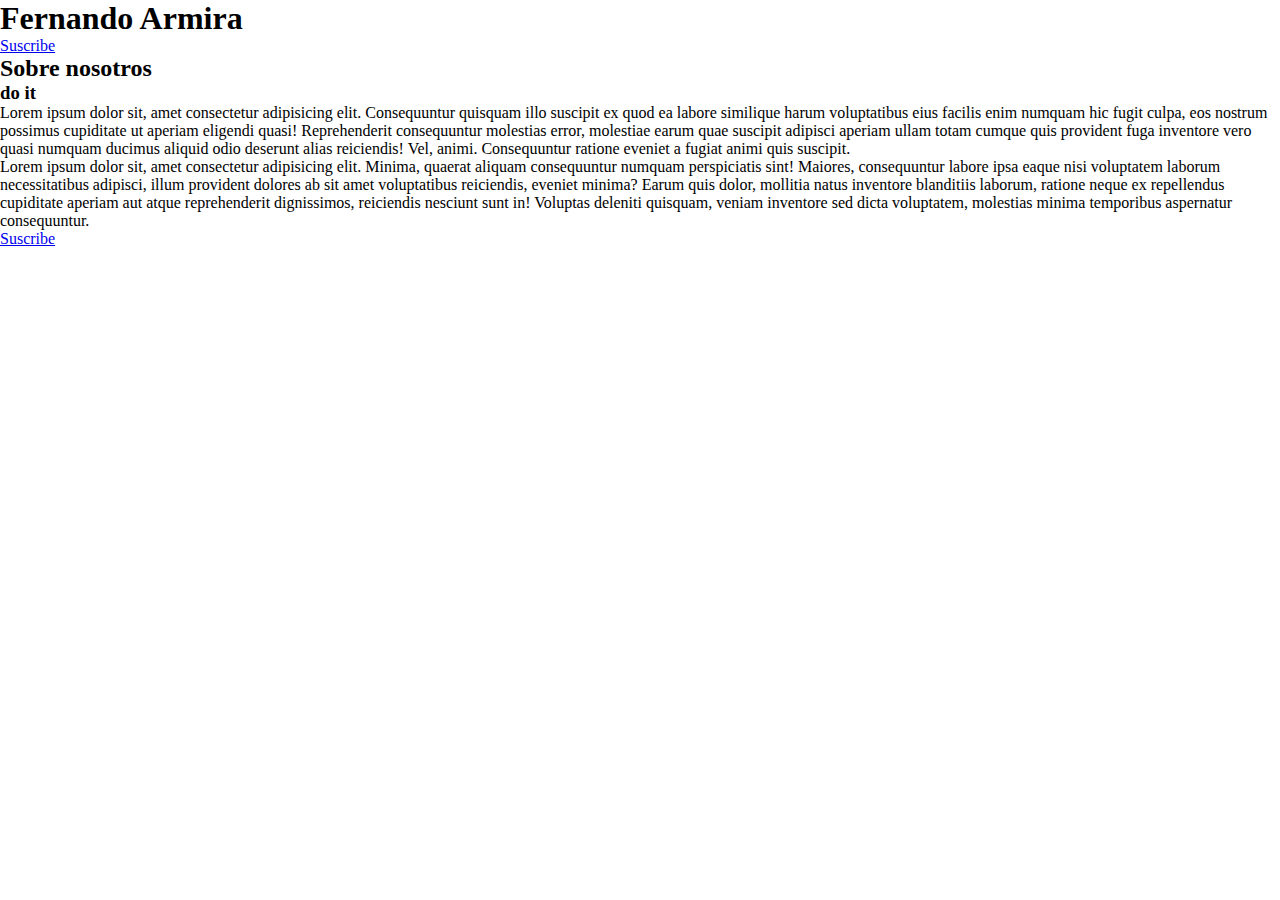
==== efecto skew/index.html @ 73fdd9e7 "efecto skew html" ====
<!DOCTYPE html>
<html lang="en">
<head>
    <meta charset="UTF-8">
    <meta http-equiv="X-UA-Compatible" content="IE=edge">
    <meta name="viewport" content="width=device-width, initial-scale=1.0">
    <title>Document</title>
    <link rel="stylesheet" href="styles.css">
</head>
<body>
    <header>
        <div class="textos">
            <h1 class="titulo">Fernando Armira</h1>
            <h3 class="subtitulo"></h3>
            <a href="#" class="boton">Suscribe</a>
        </div>
    </header>
    <main>
        <section class="acerca-de">
            <div class="contenedor">
                <h2 class="sobre-nosotros">
                    Sobre nosotros
                </h2>
                <h3 class="slogan">do it</h3>
                <p class="parrafo">Lorem ipsum dolor sit, amet consectetur adipisicing elit. Consequuntur quisquam illo suscipit ex quod ea labore similique harum voluptatibus eius facilis enim numquam hic fugit culpa, eos nostrum possimus cupiditate ut aperiam eligendi quasi! Reprehenderit consequuntur molestias error, molestiae earum quae suscipit adipisci aperiam ullam totam cumque quis provident fuga inventore vero quasi numquam ducimus aliquid odio deserunt alias reiciendis! Vel, animi. Consequuntur ratione eveniet a fugiat animi quis suscipit.</p>
                <p class="parrafo">Lorem ipsum dolor sit, amet consectetur adipisicing elit. Minima, quaerat aliquam consequuntur numquam perspiciatis sint! Maiores, consequuntur labore ipsa eaque nisi voluptatem laborum necessitatibus adipisci, illum provident dolores ab sit amet voluptatibus reiciendis, eveniet minima? Earum quis dolor, mollitia natus inventore blanditiis laborum, ratione neque ex repellendus cupiditate aperiam aut atque reprehenderit dignissimos, reiciendis nesciunt sunt in! Voluptas deleniti quisquam, veniam inventore sed dicta voluptatem, molestias minima temporibus aspernatur consequuntur.</p>
                <a href="#" class="boton">Suscribe</a>
            </div>
        </section>
        <section class="galeria">
            <div class="imagenes"><img src="1.jpg" alt=""></div>
            <div class="imagenes"><img src="2.jpg" alt=""></div>
            <div class="imagenes"><img src="3.jpg" alt=""></div>
            <div class="imagenes"><img src="4.jpg" alt=""></div>
            <div class="imagenes"><img src="5.jpg" alt=""></div>
        </section>
    </main>
</body>
</html>
---- efecto skew/styles.css ----
*{
    margin: 0;
    padding: 0;
    box-sizing: border-box;
}

body{
    font-family: 'open sans';
    font-size: 16px;
}
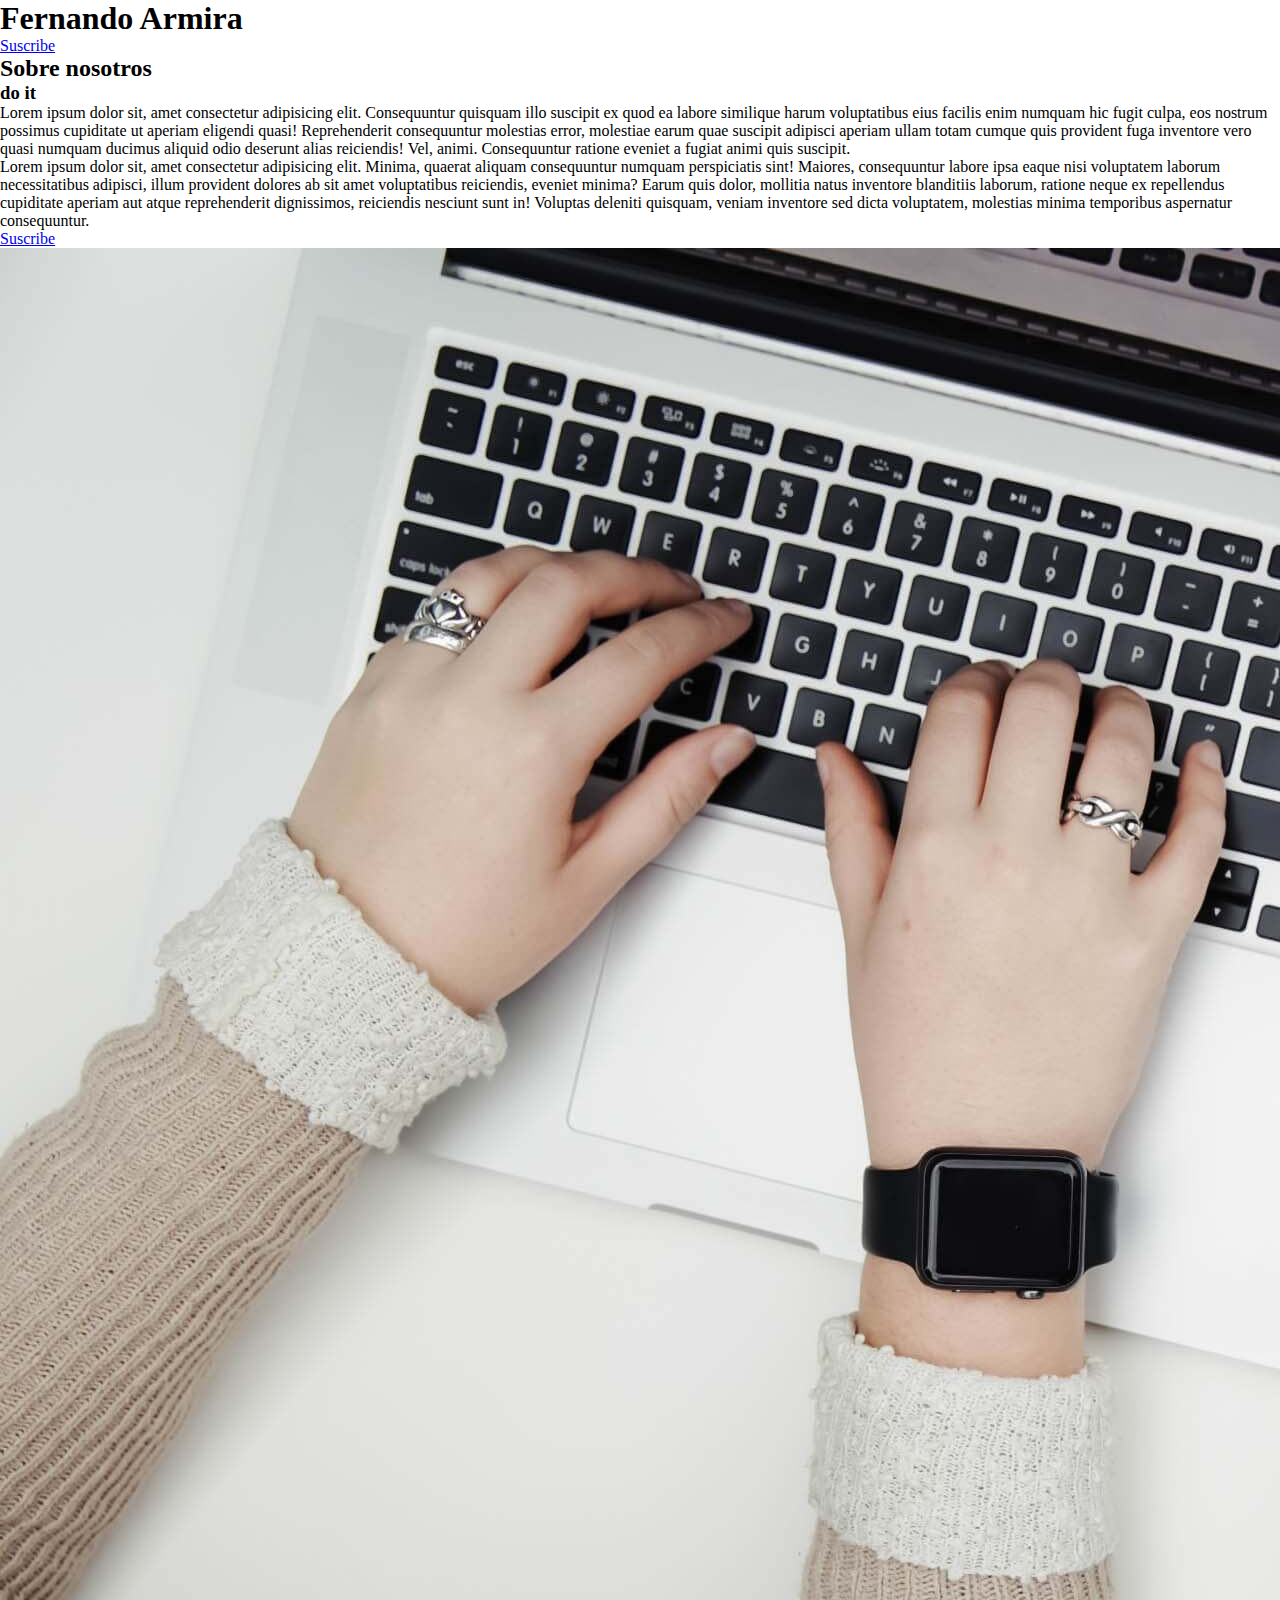
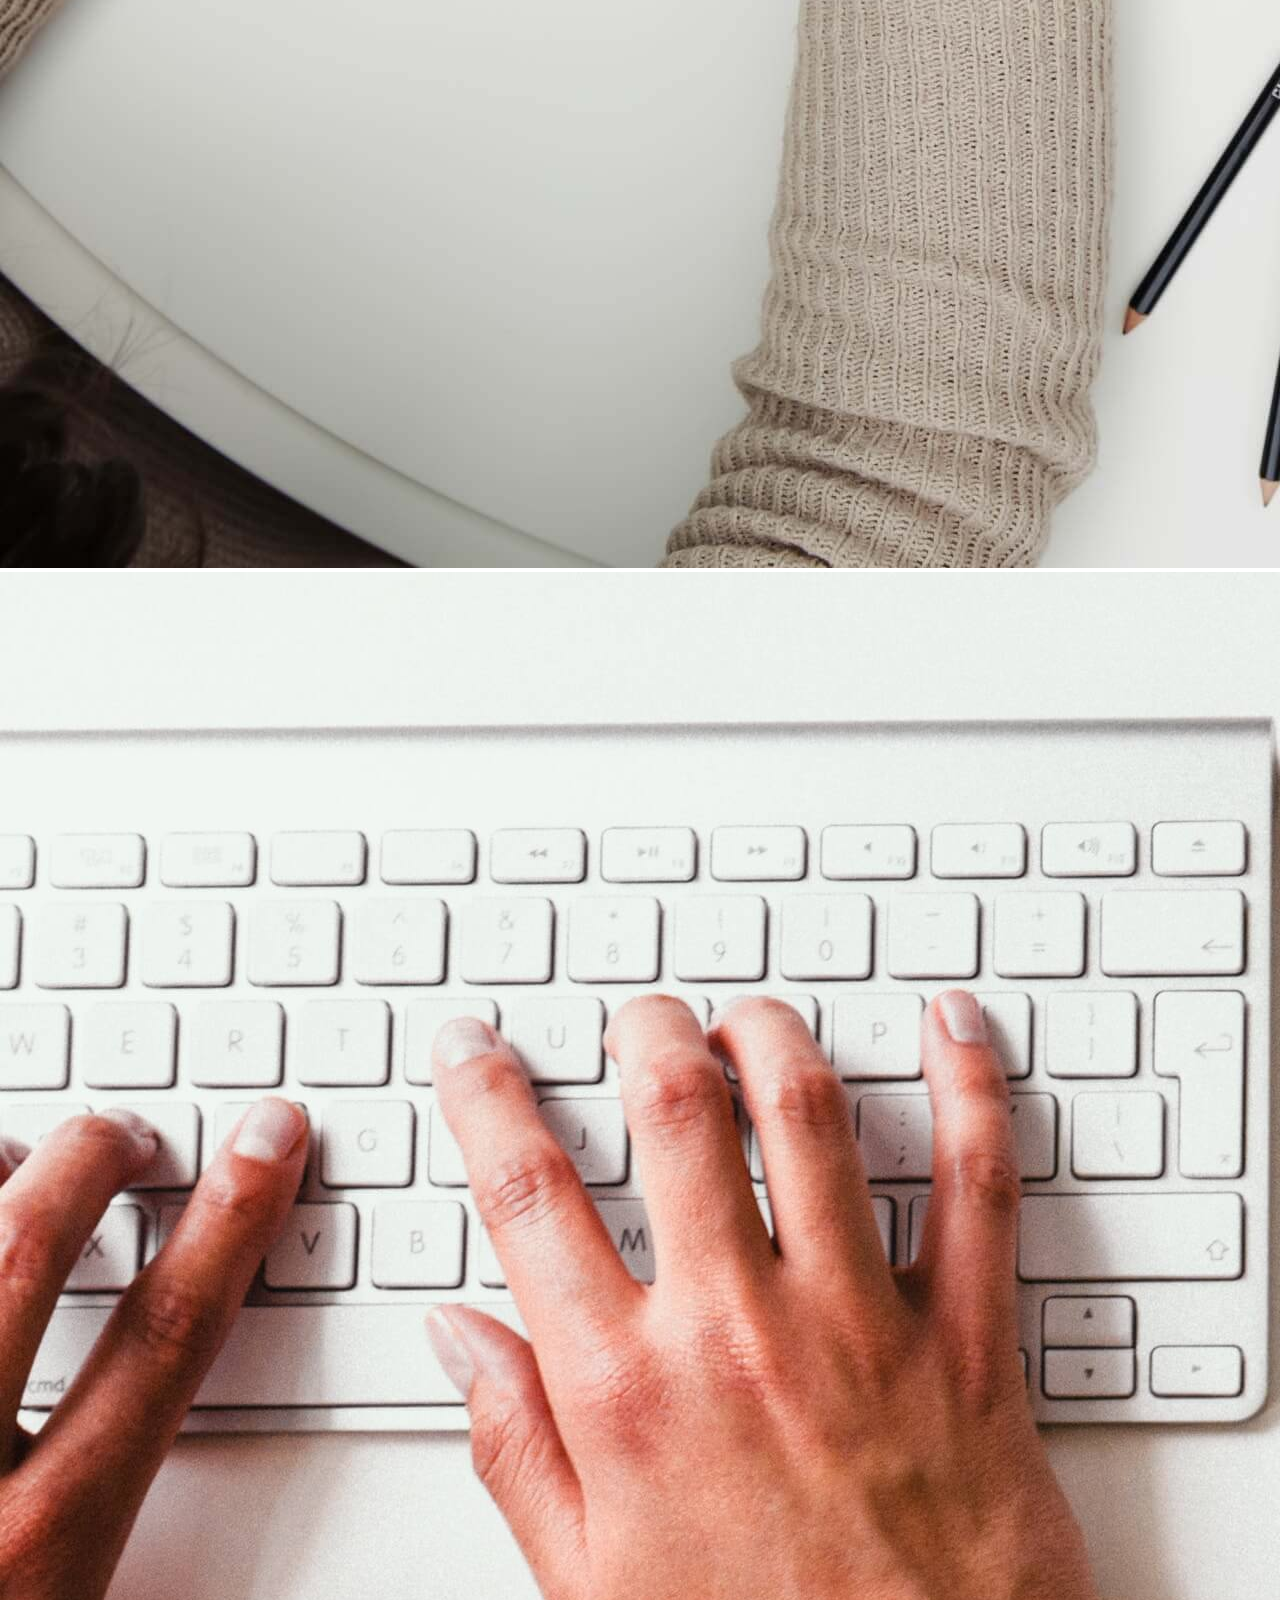
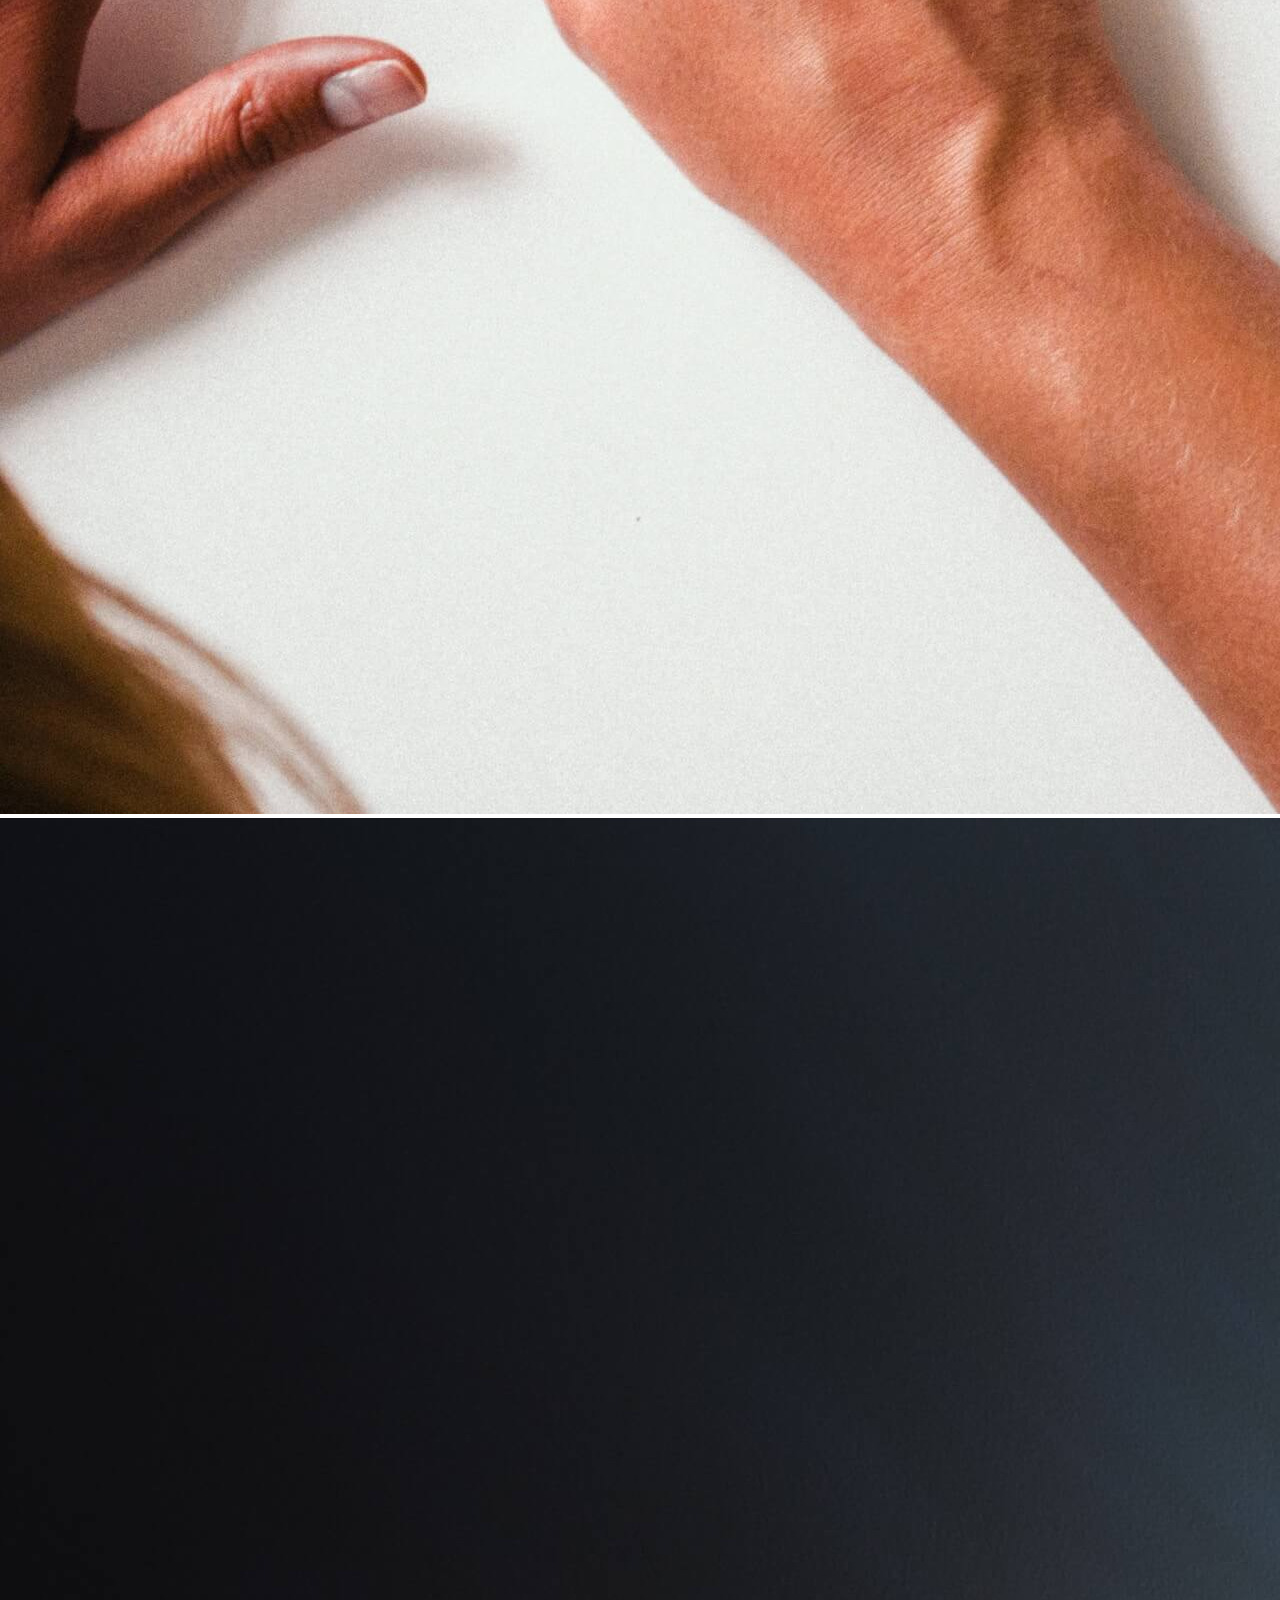
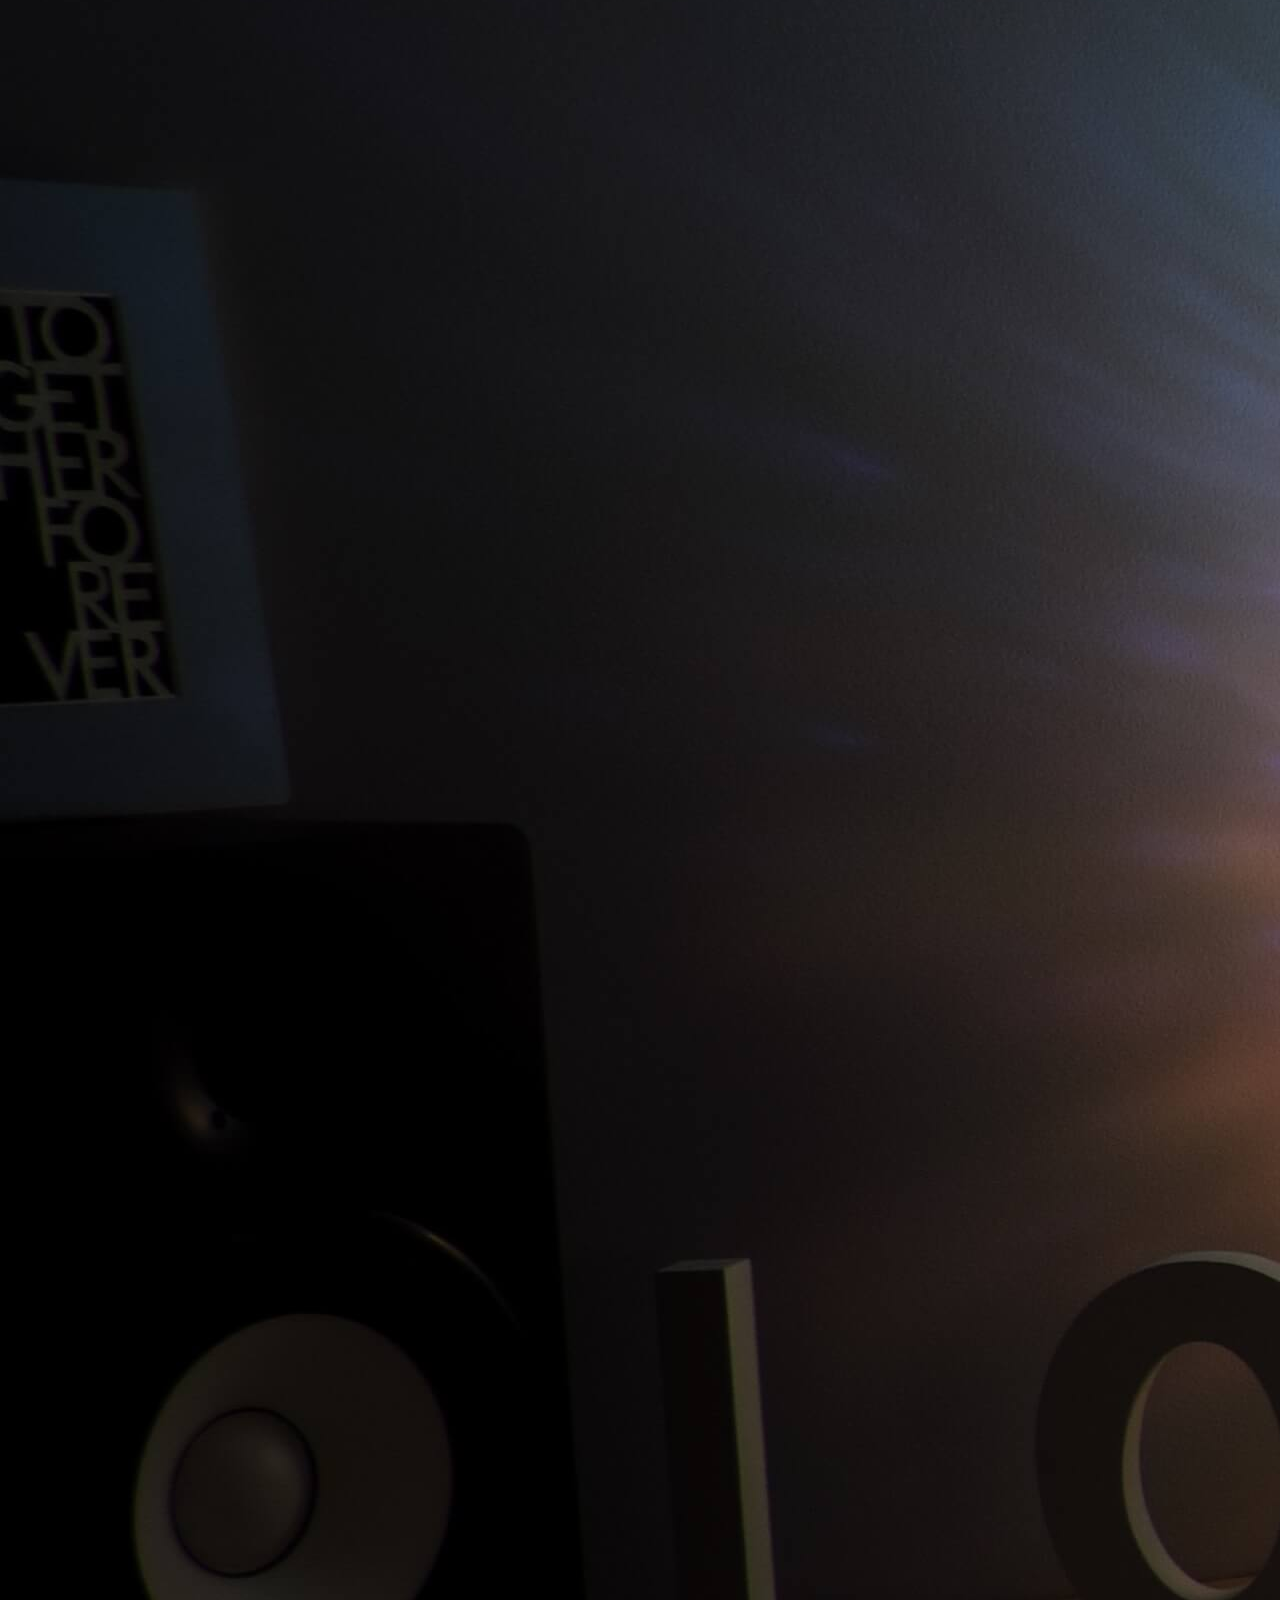
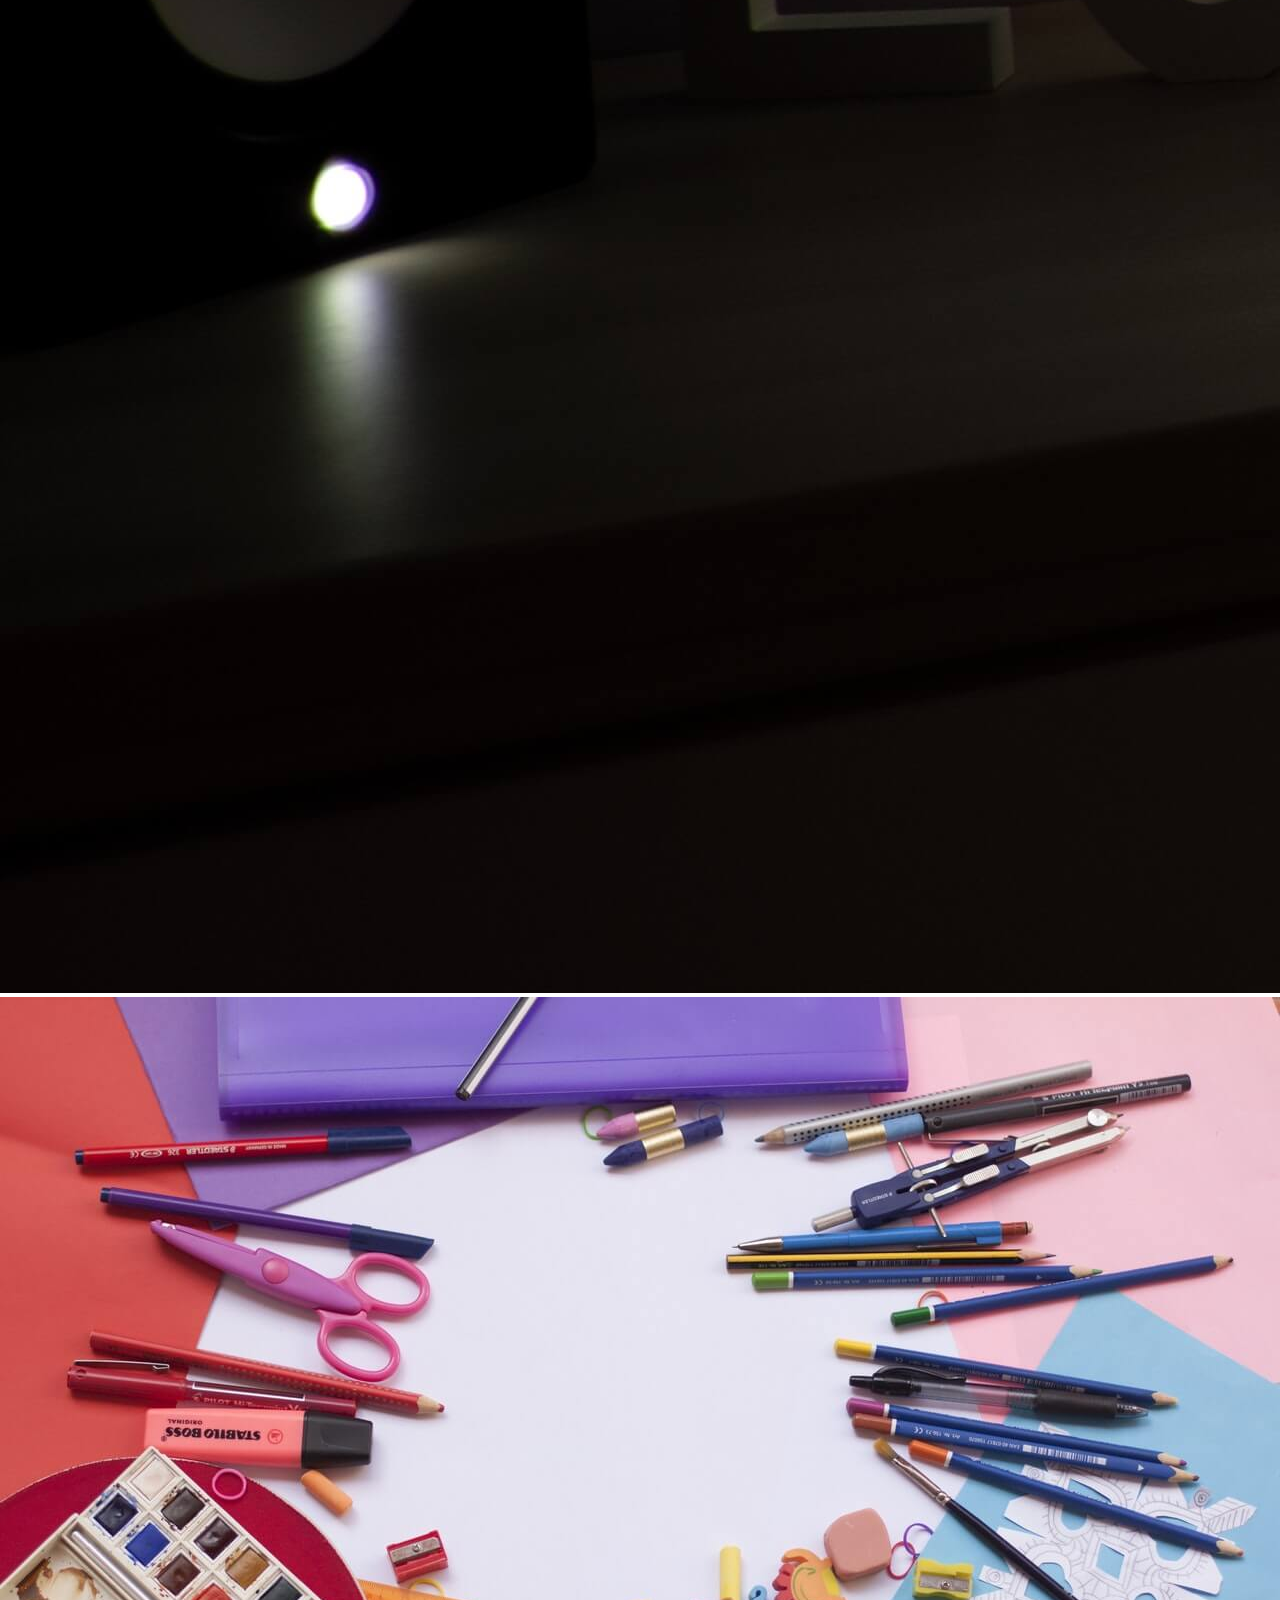
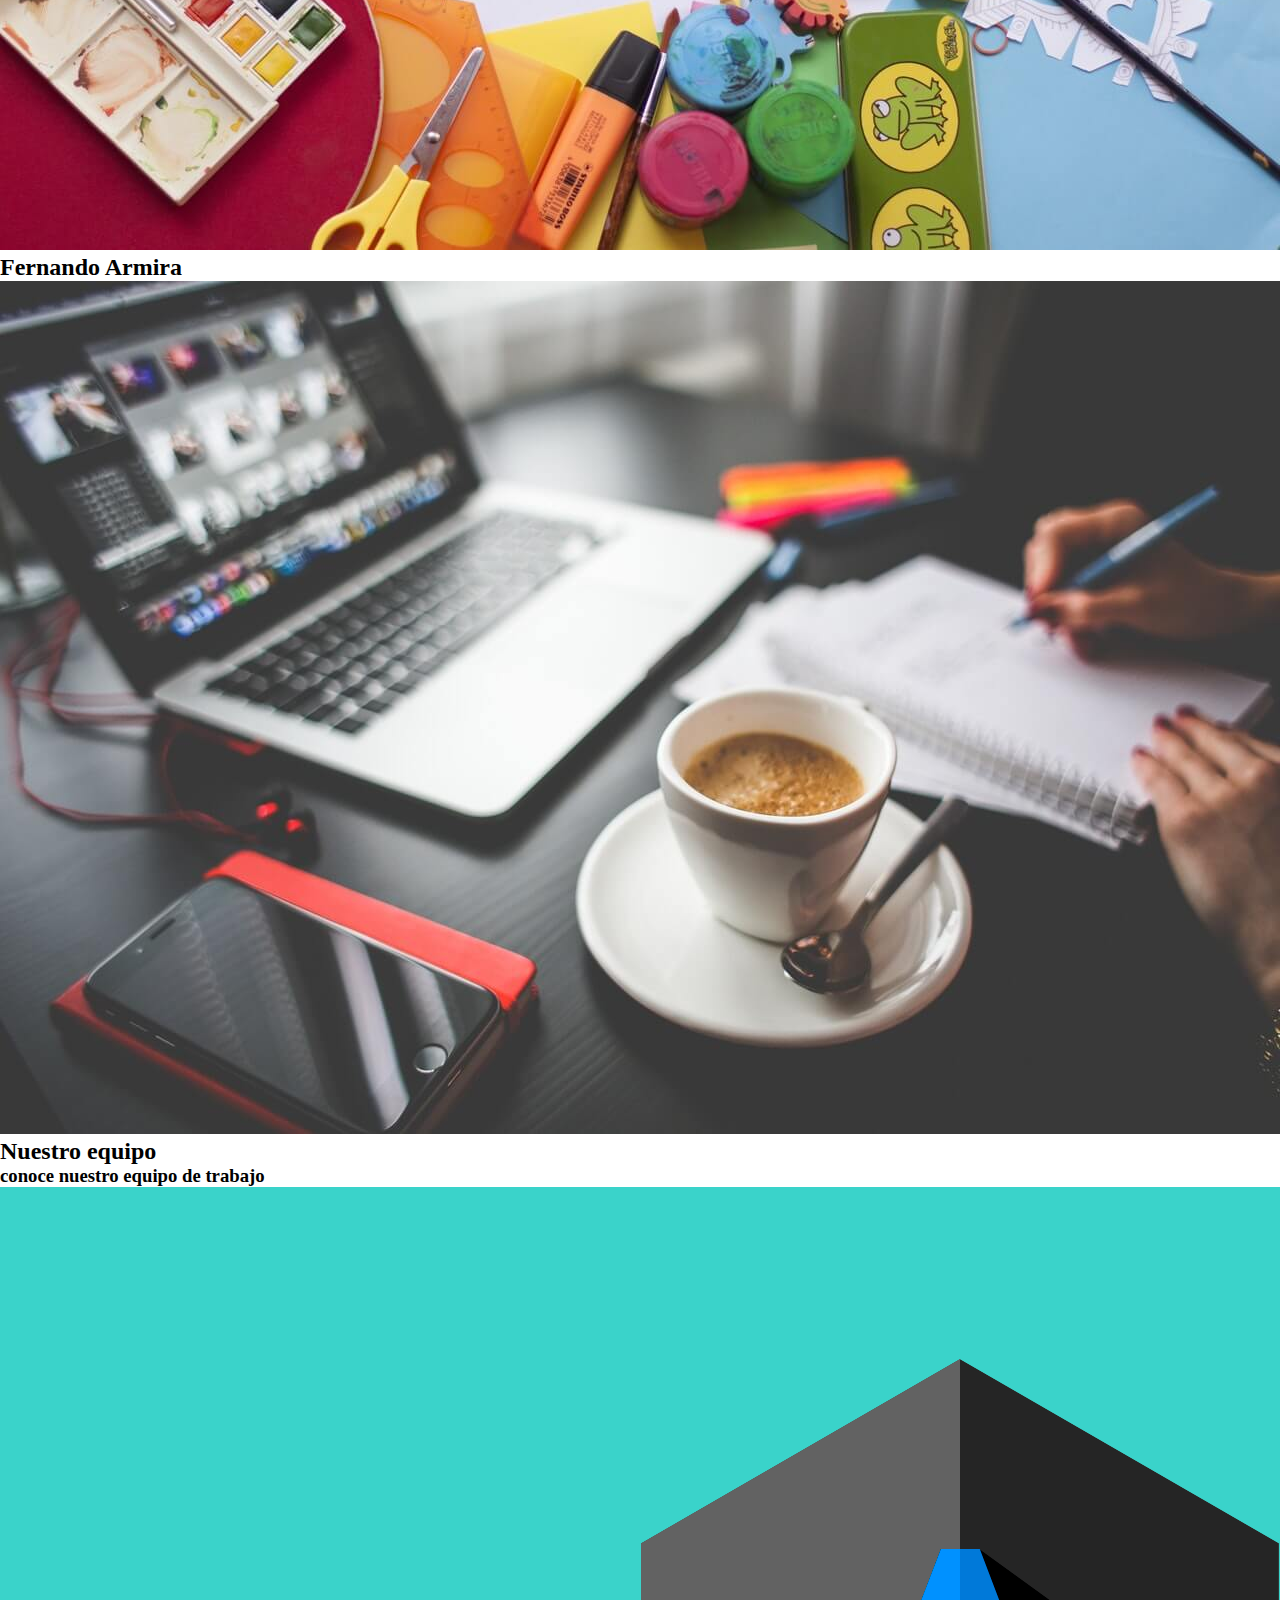
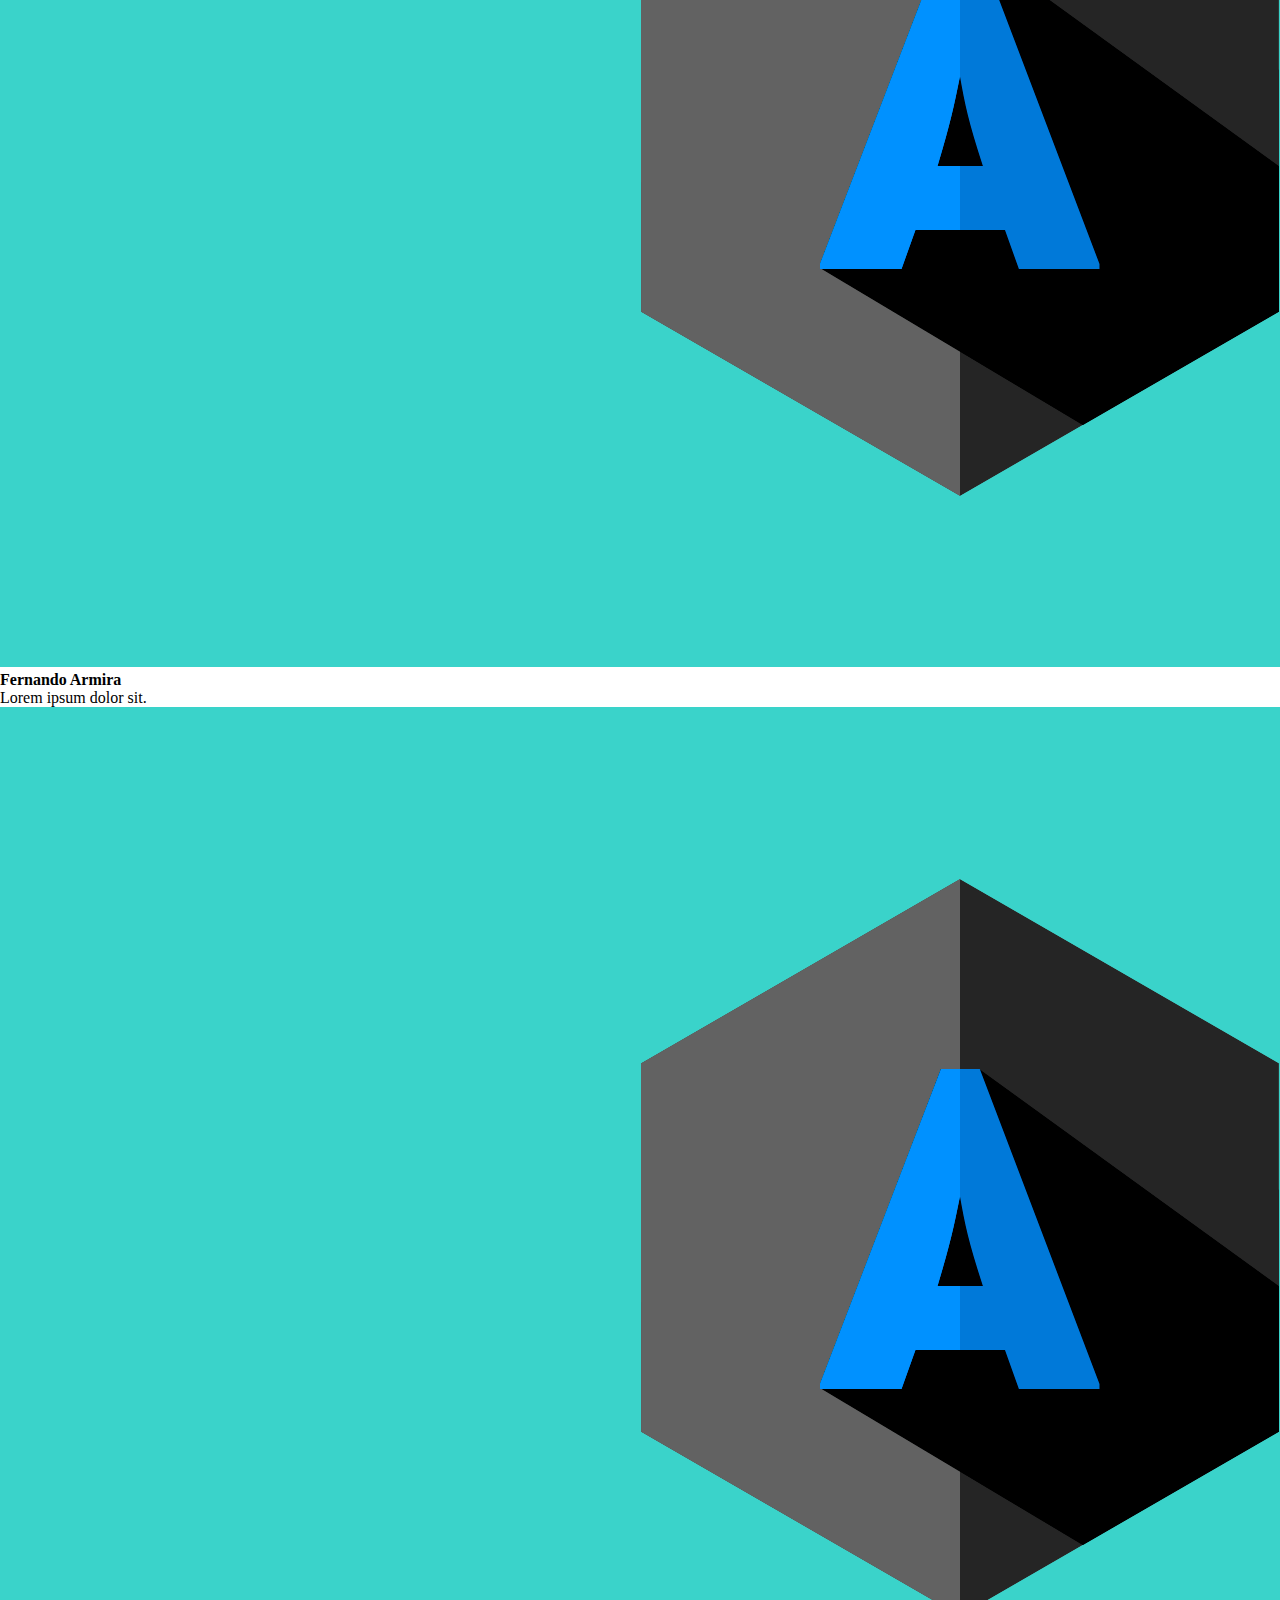
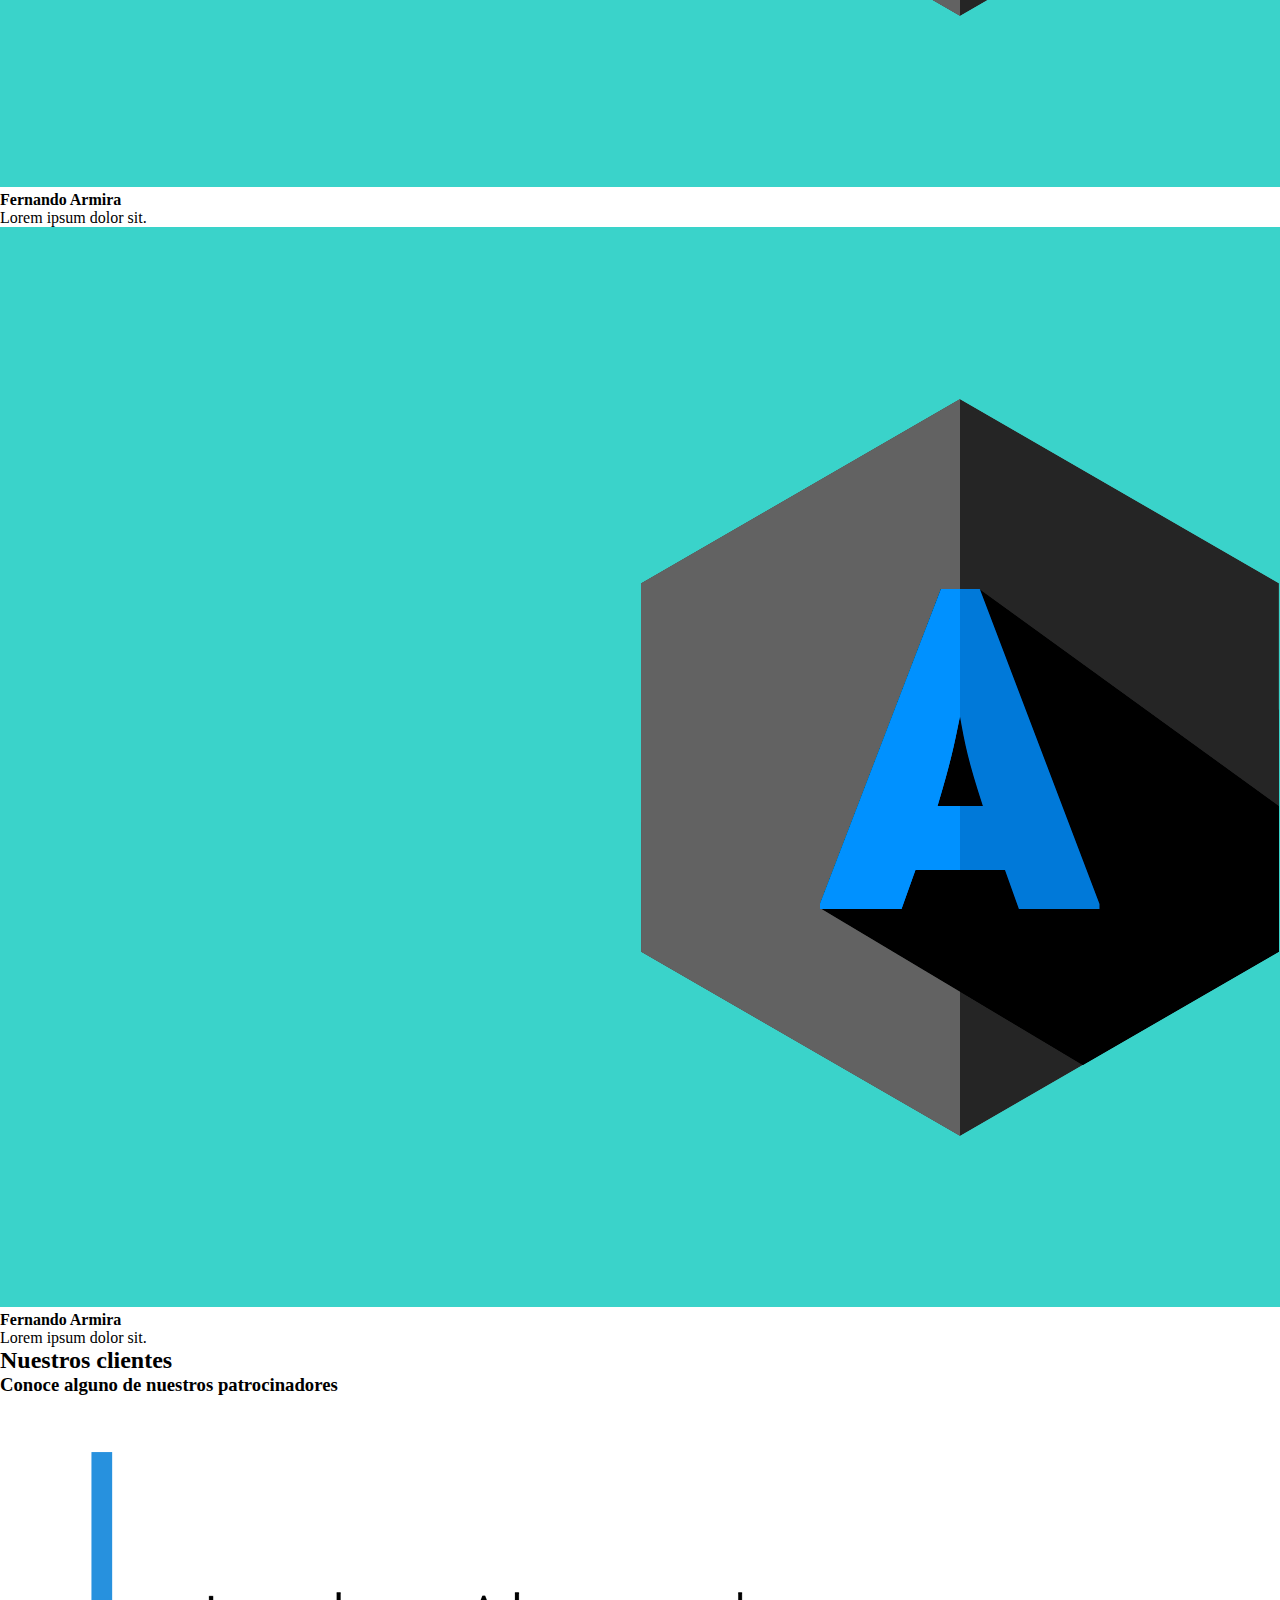
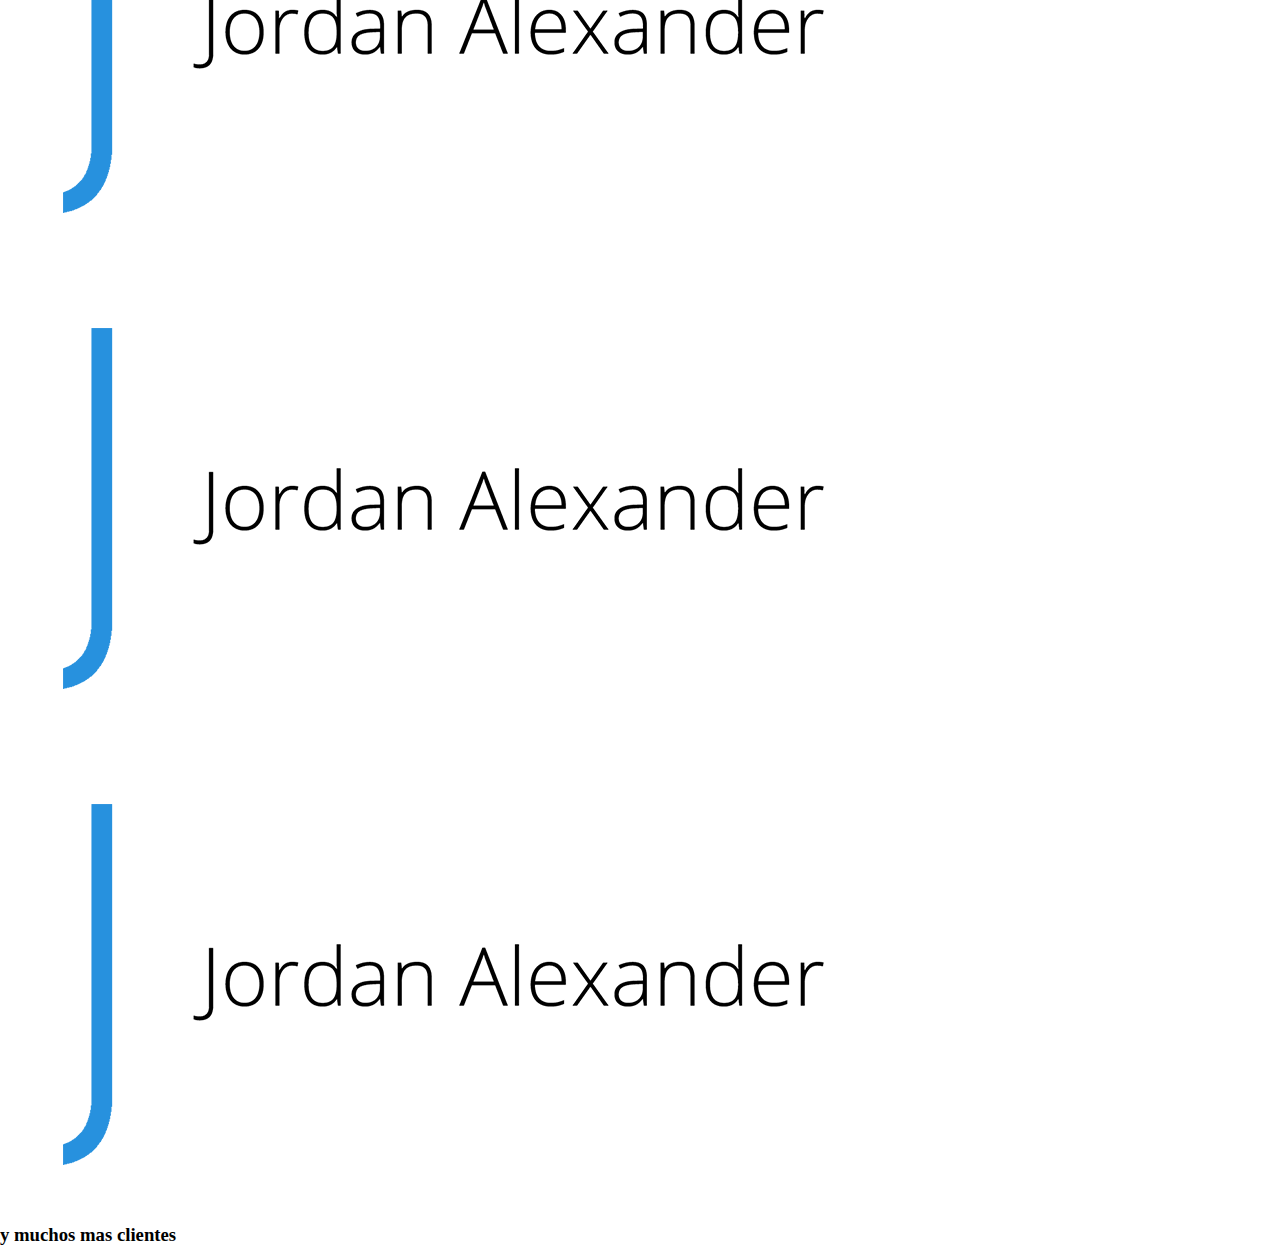
==== commit d7e4b596: "html" ====
--- a/efecto skew/index.html
+++ b/efecto skew/index.html
@@ -28,11 +28,53 @@
             </div>
         </section>
         <section class="galeria">
-            <div class="imagenes"><img src="1.jpg" alt=""></div>
-            <div class="imagenes"><img src="2.jpg" alt=""></div>
-            <div class="imagenes"><img src="3.jpg" alt=""></div>
-            <div class="imagenes"><img src="4.jpg" alt=""></div>
-            <div class="imagenes"><img src="5.jpg" alt=""></div>
+            <div class="imagenes"><img src="src/1.jpg" alt=""></div>
+            <div class="imagenes"><img src="src/2.jpg" alt=""></div>
+            <div class="imagenes"><img src="src/3.jpg" alt=""></div>
+            <div class="imagenes">
+                <img src="src/4.jpeg" alt="">
+                <div class="encima">
+                    <h2>Fernando Armira</h2>
+                    <div></div>
+                </div>
+            </div>
+            <div class="imagenes"><img src="src/5.jpeg" alt=""></div>
+        </section>
+        <section class="miembros">
+            <div class="contenedor">
+                <h2 class="sobre-nosotros">Nuestro equipo</h2>
+                <h3 class="slogan">conoce nuestro equipo de trabajo</h3>
+                <div class="cards">
+                    <div class="card">
+                        <img src="src/AlexCGDesign.png" alt="">
+                        <h4>Fernando Armira</h4>
+                        <p>Lorem ipsum dolor sit.</p>
+                    </div>
+                    <div class="card">
+                        <img src="src/AlexCGDesign.png" alt="">
+                        <h4>Fernando Armira</h4>
+                        <p>Lorem ipsum dolor sit.</p>
+                    </div>
+                    <div class="card">
+                        <img src="src/AlexCGDesign.png" alt="">
+                        <h4>Fernando Armira</h4>
+                        <p>Lorem ipsum dolor sit.</p>
+                    </div>
+                </div>
+            </div>
+        </section>
+        <section class="fondo">
+            <div class="contenedor">
+                <h2 class="titulo-patrocinadores">Nuestros clientes</h2>
+                <h3 class="subtitulos-patrocinadores">Conoce alguno de nuestros patrocinadores</h3>
+                <div class="clientes">
+                    <div class="cliente"><img src="src/logo.png" alt=""></div>
+                    <div class="cliente"><img src="src/logo.png" alt=""></div>
+                    <div class="cliente"><img src="src/logo.png" alt=""></div>
+                </div>
+                <h3 class="subtitulo-patrocinadores especial">y muchos mas clientes</h3>
+            </div>
+            <div class="sesgoabajo-unico"></div>
         </section>
     </main>
 </body>
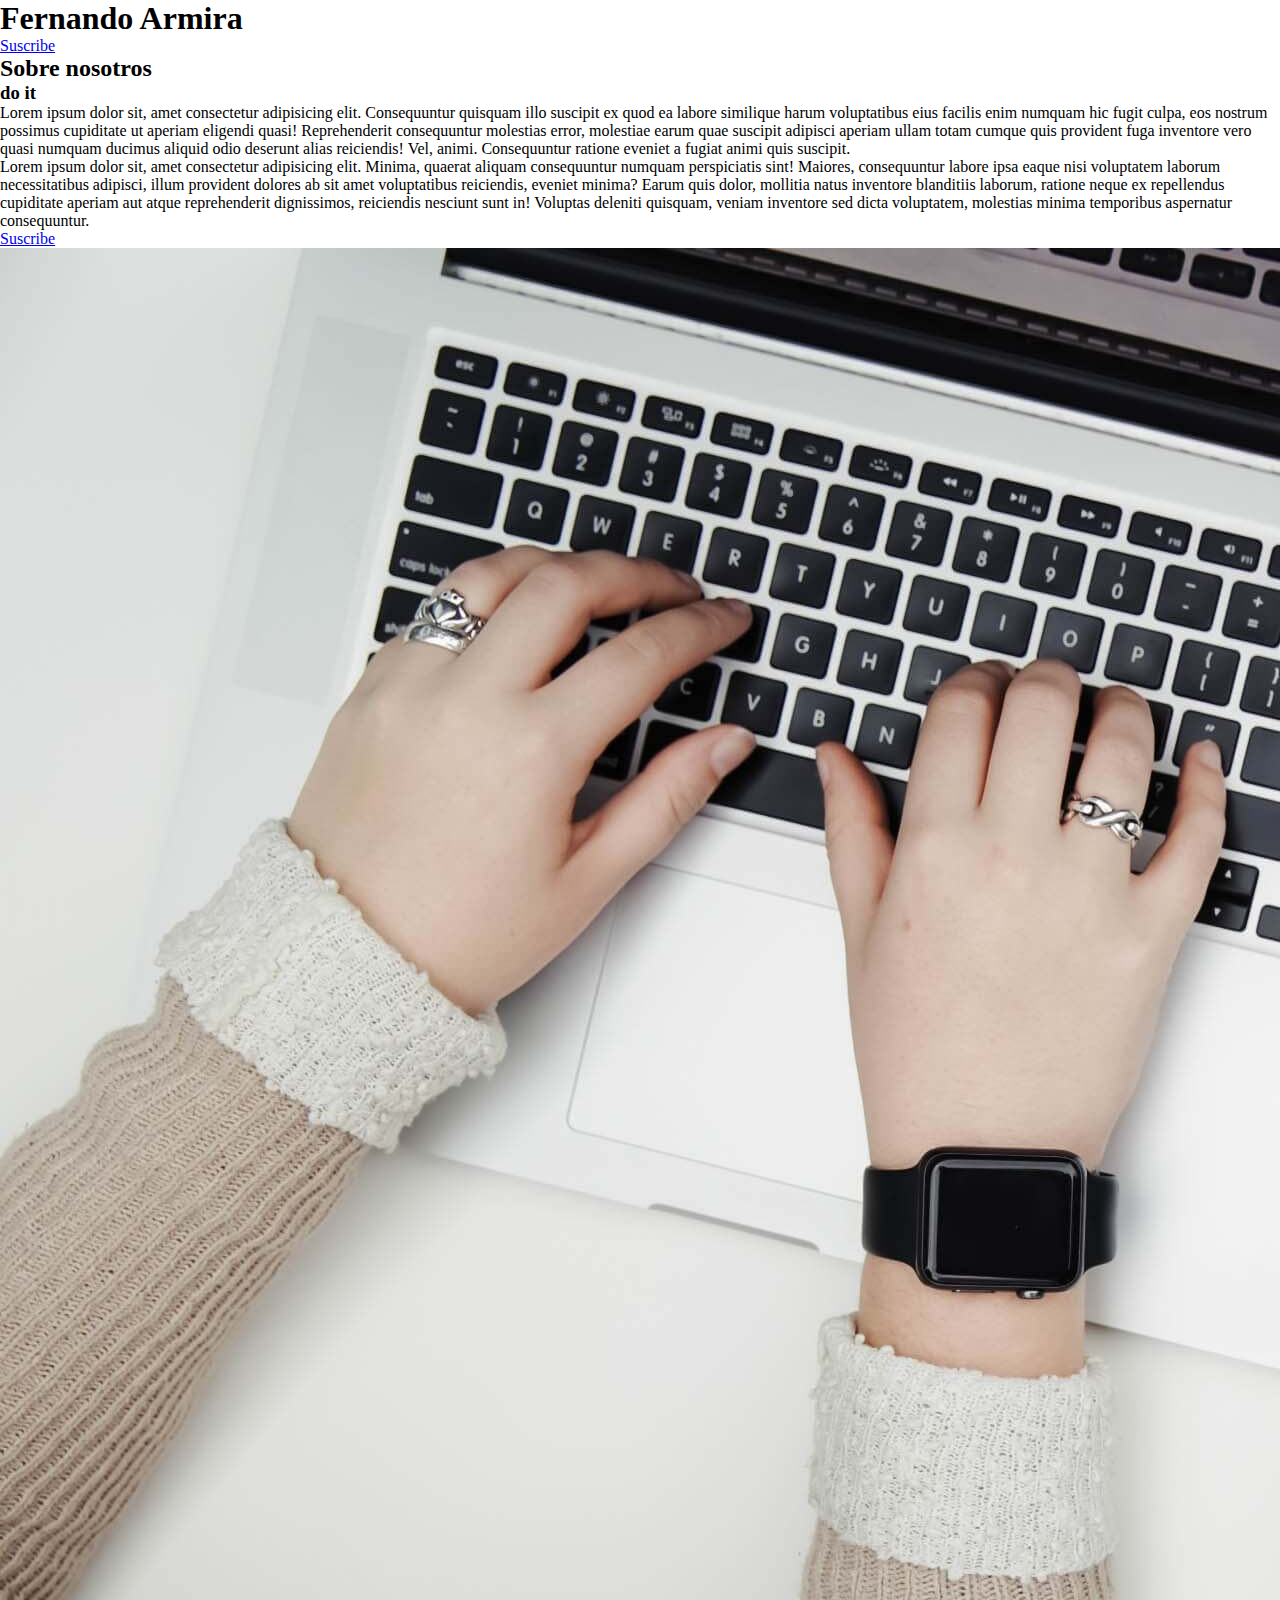
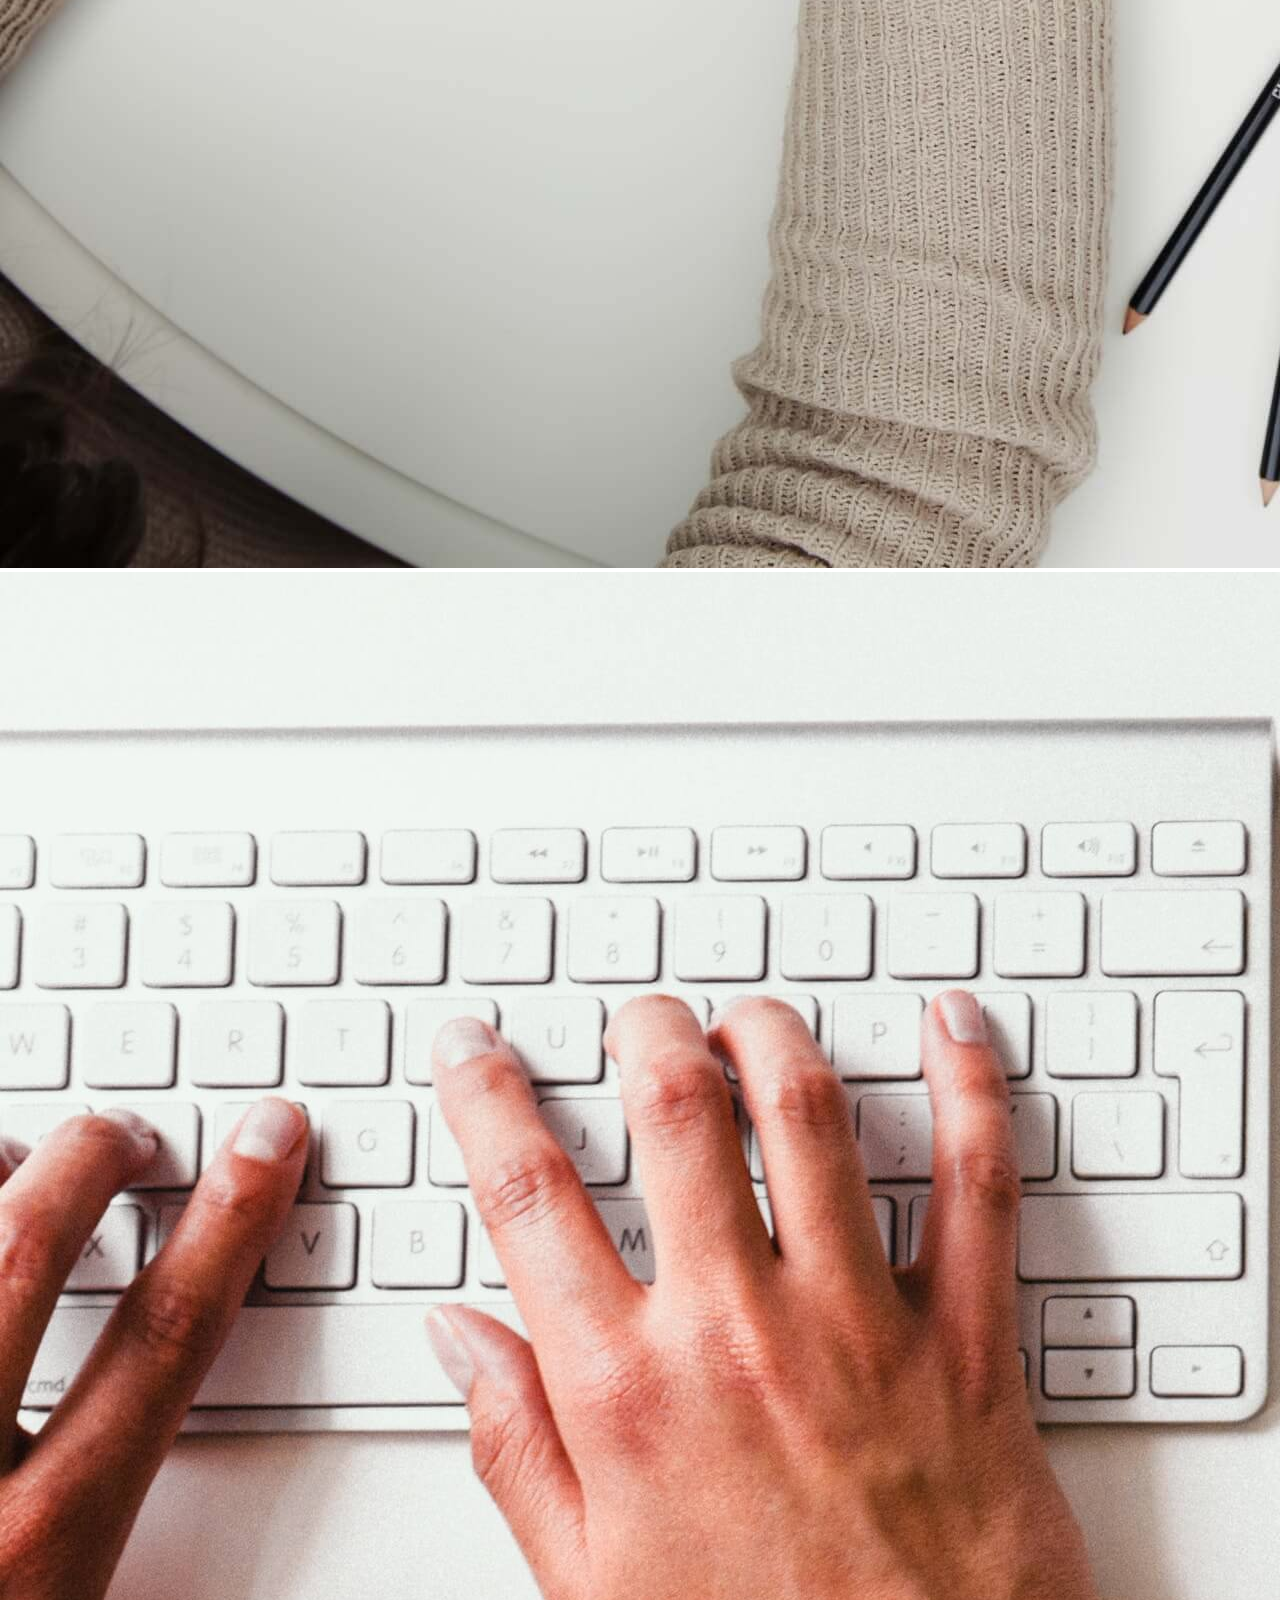
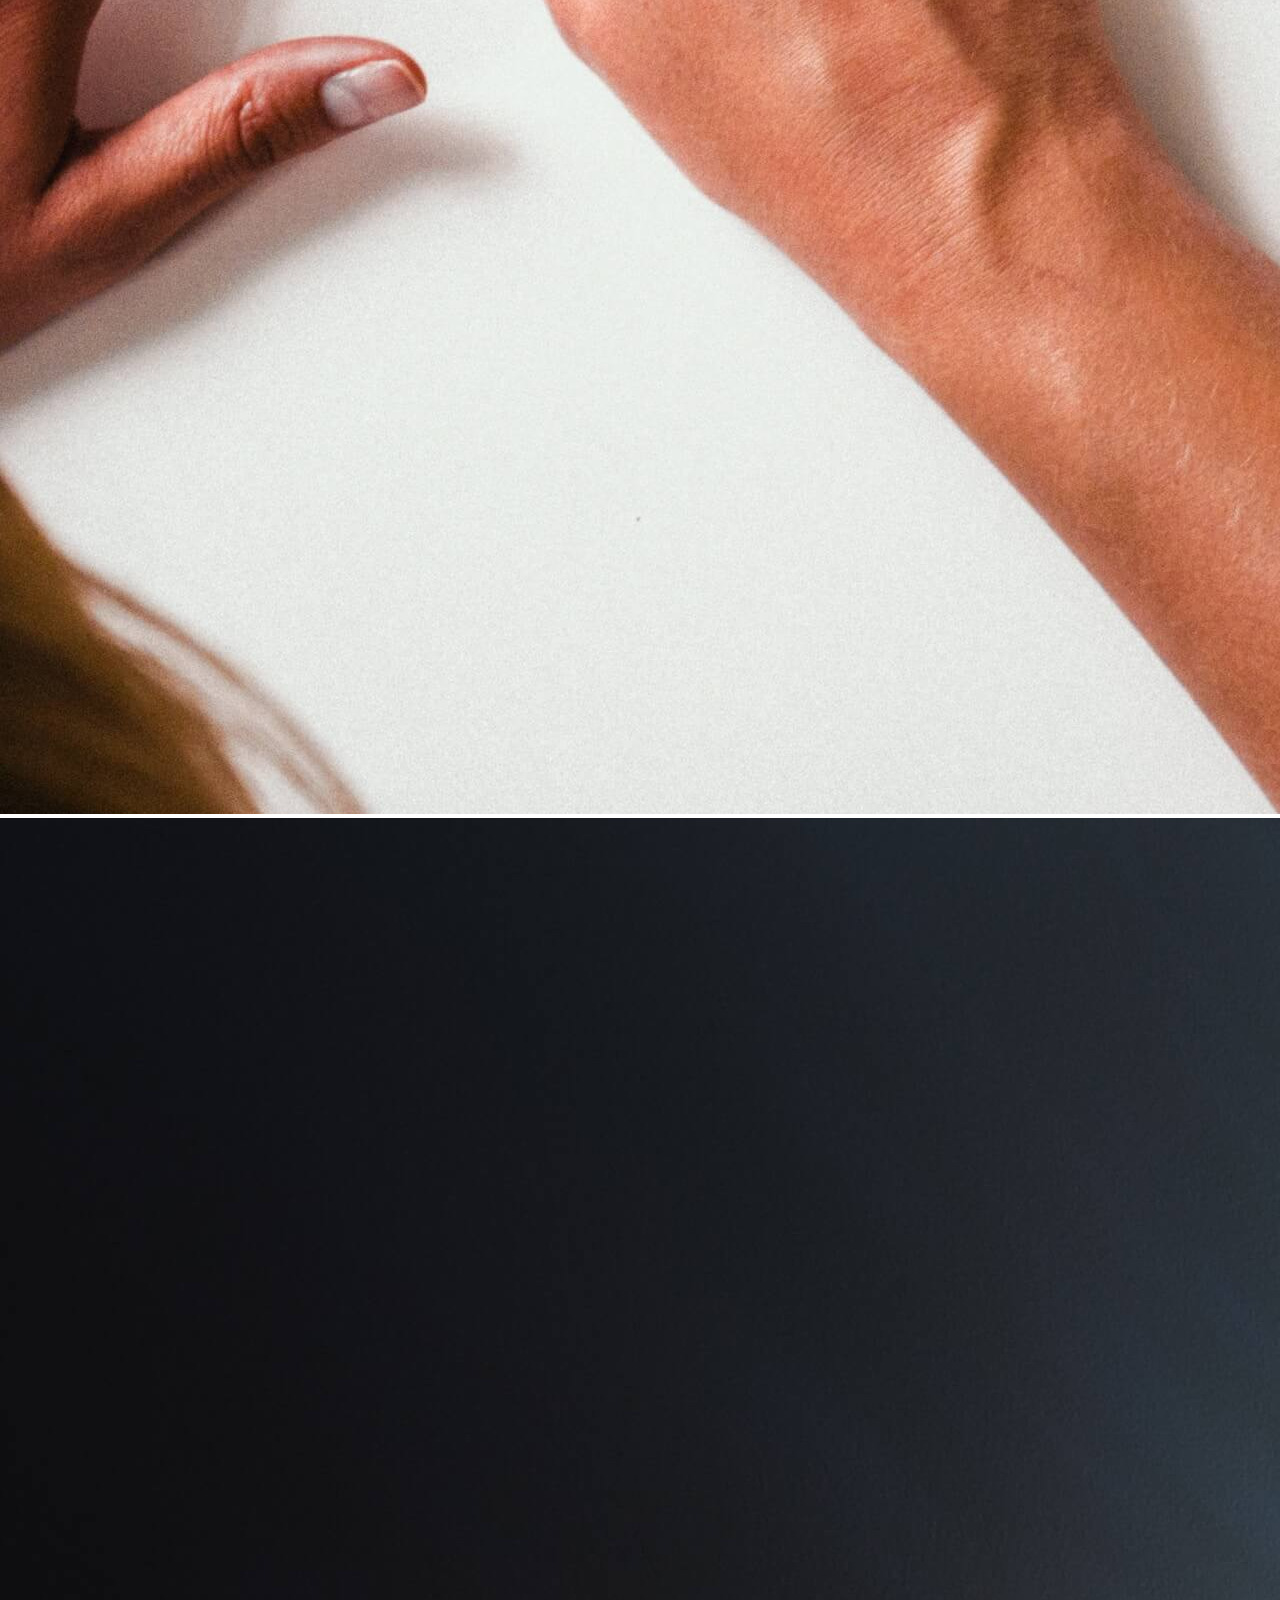
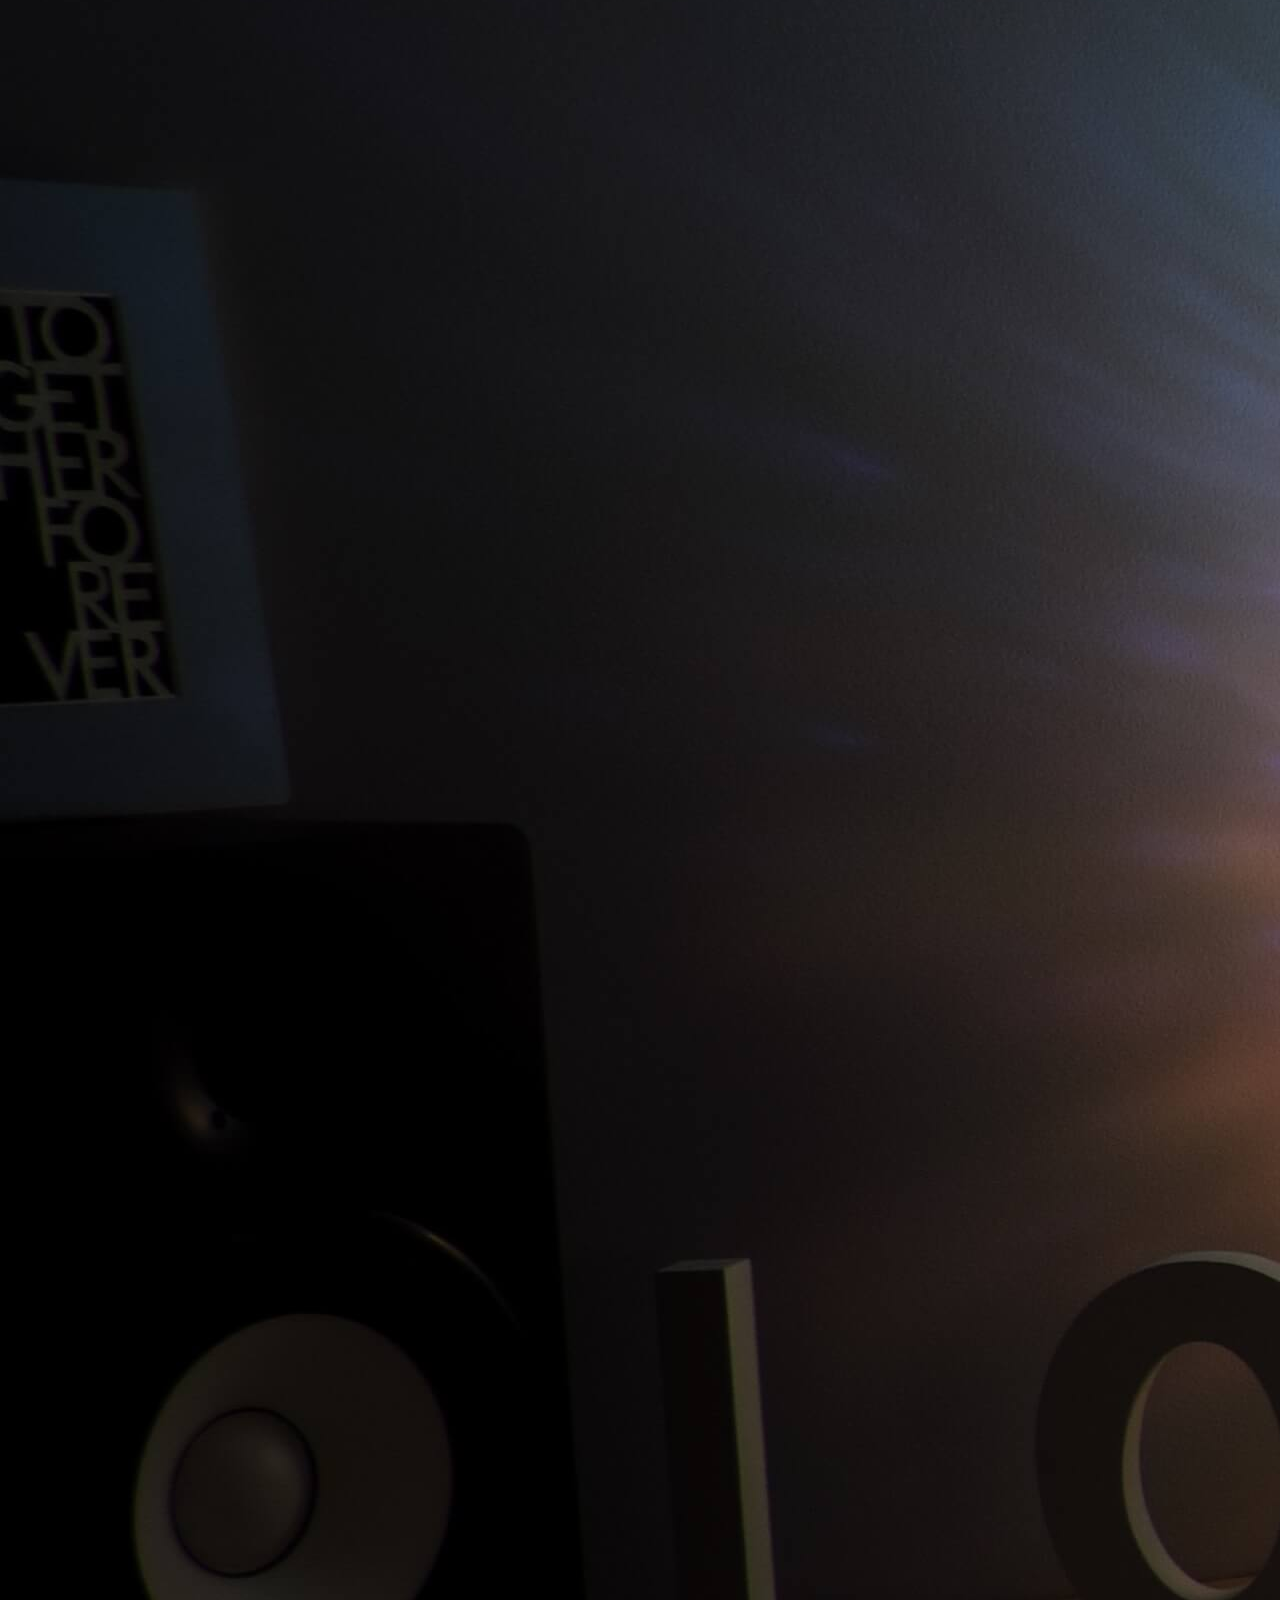
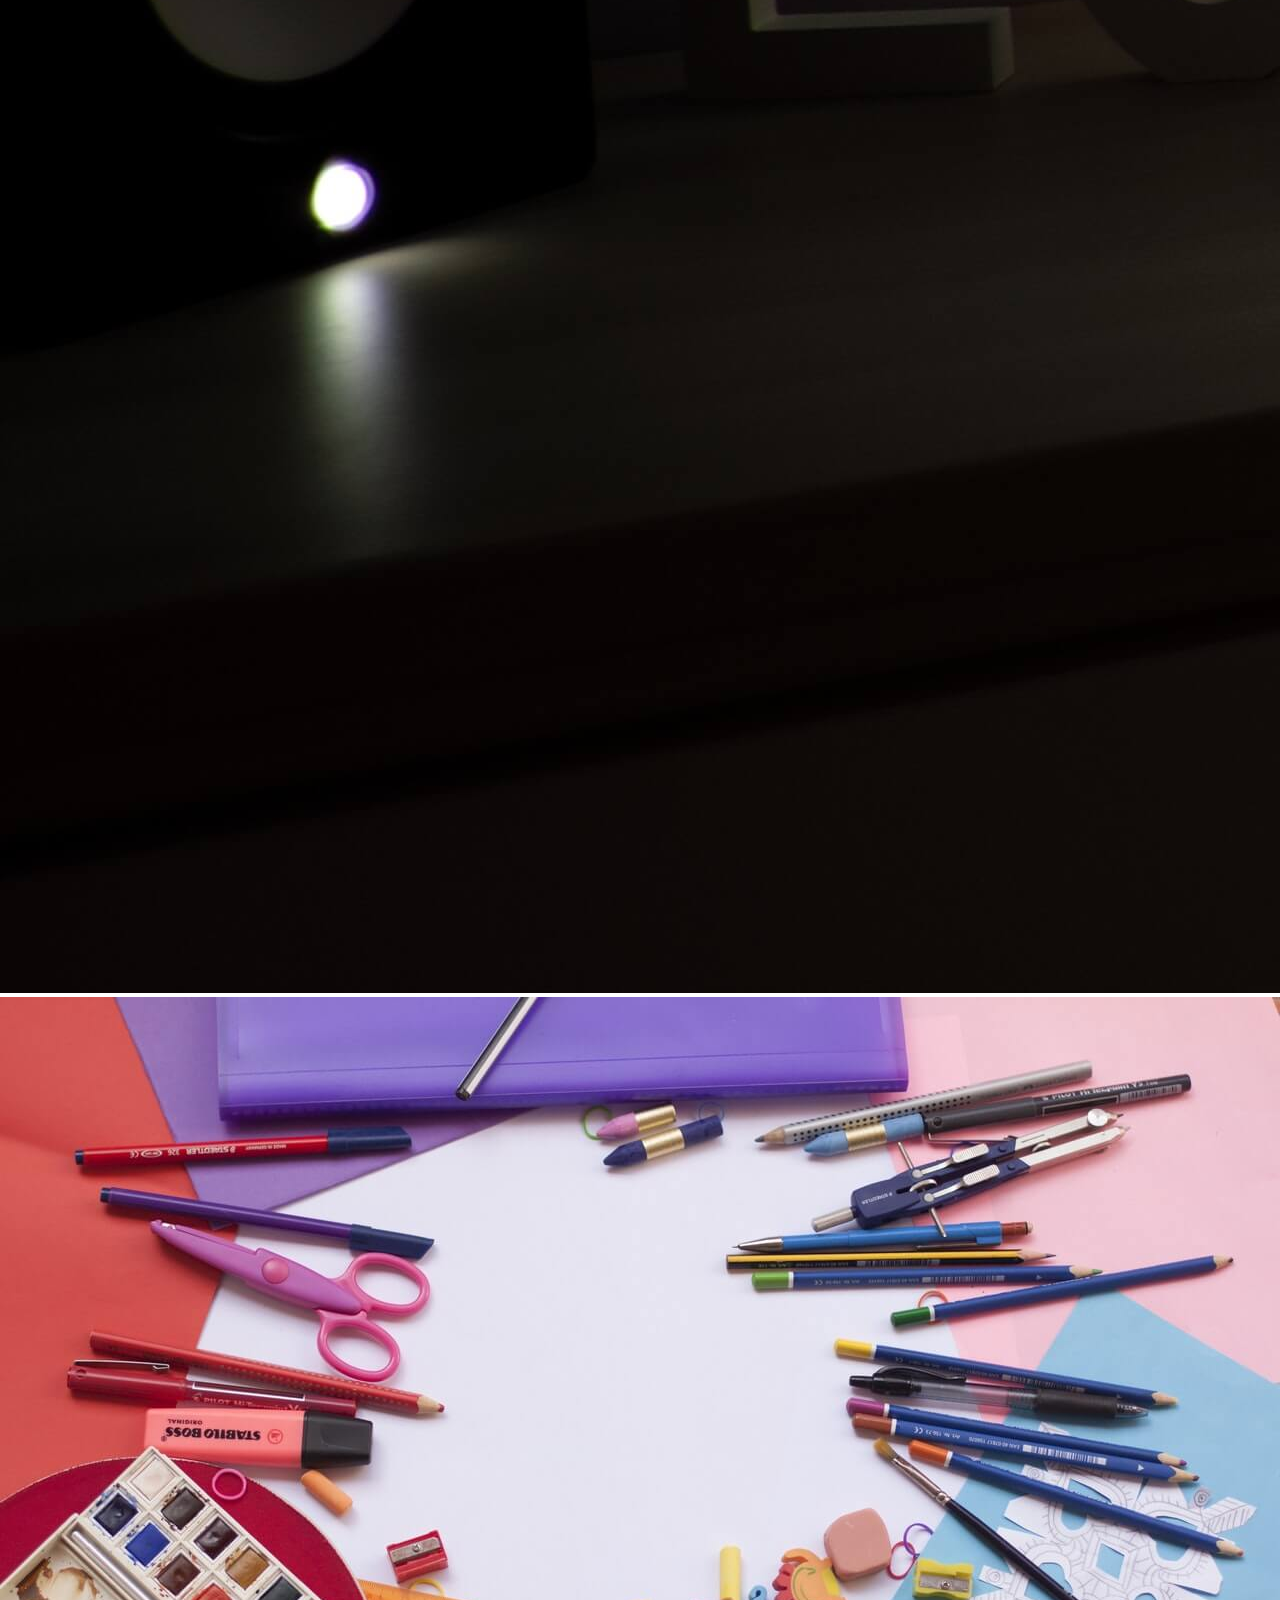
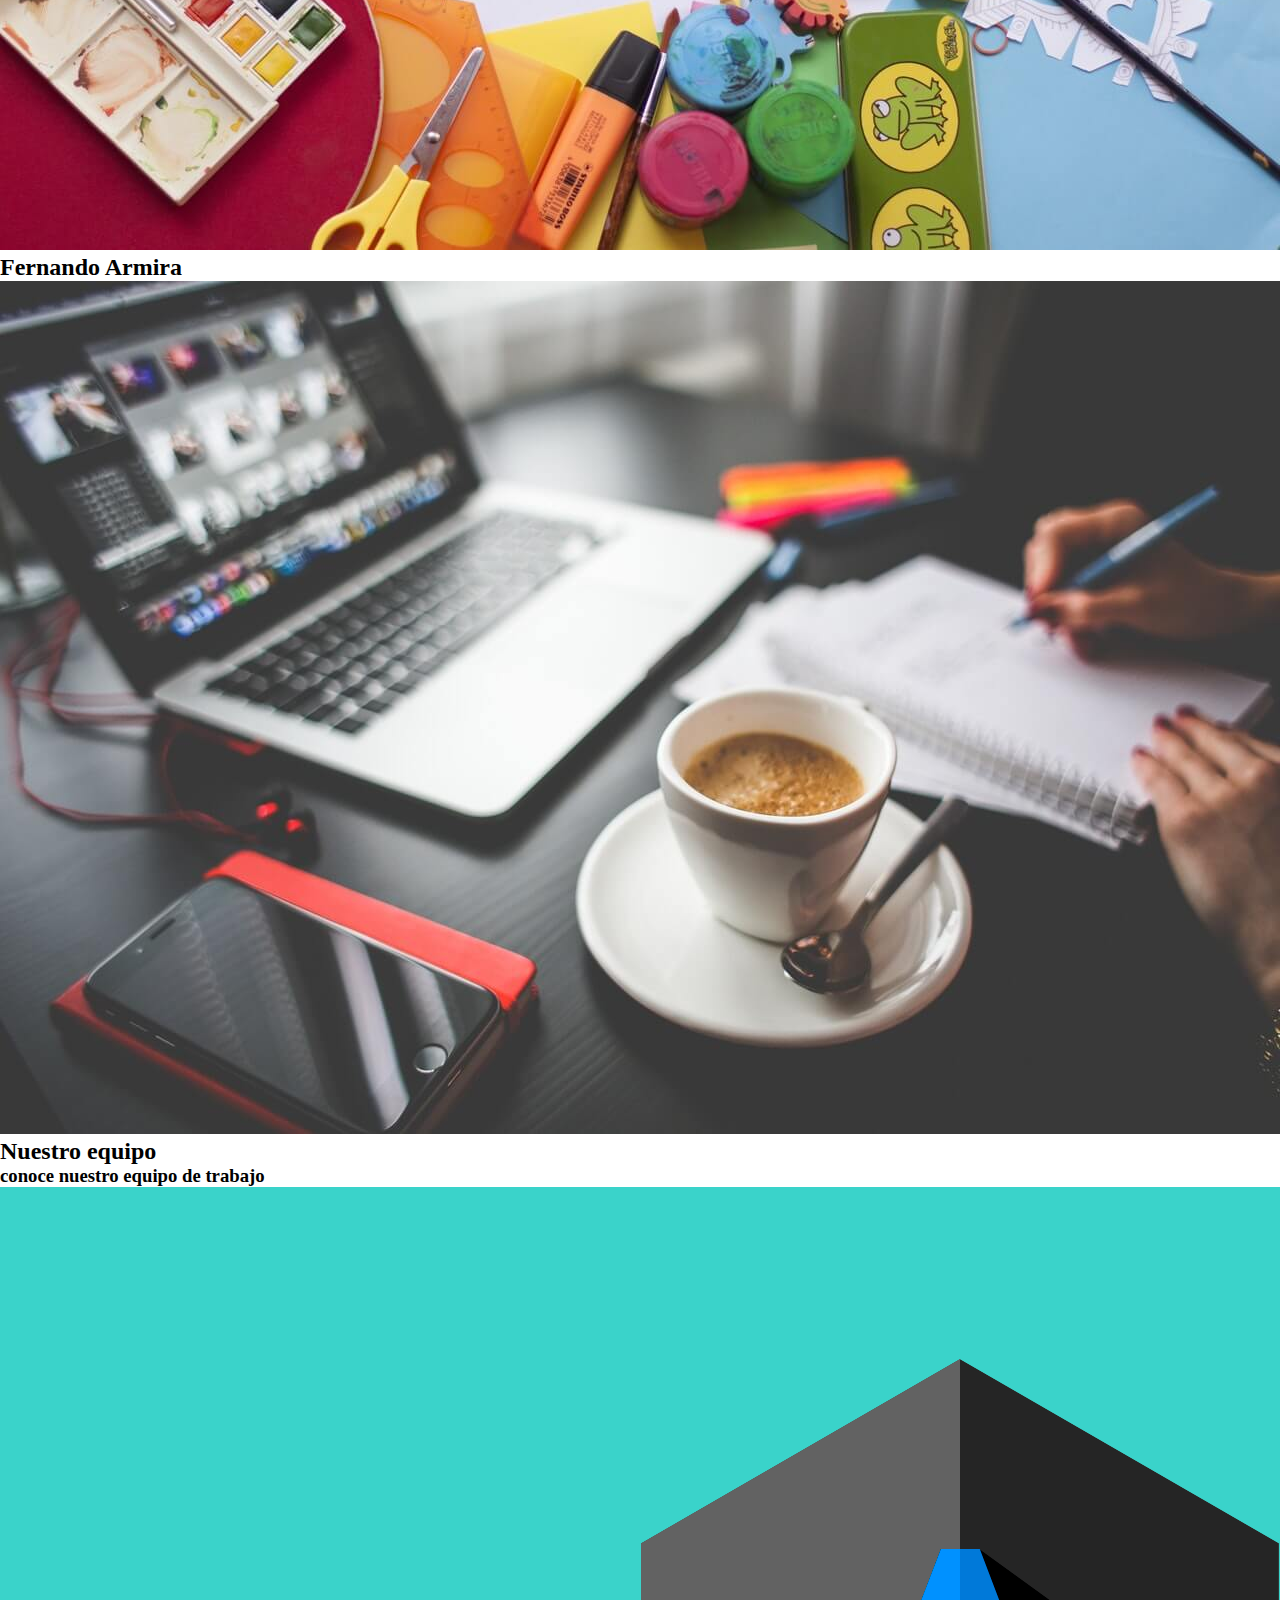
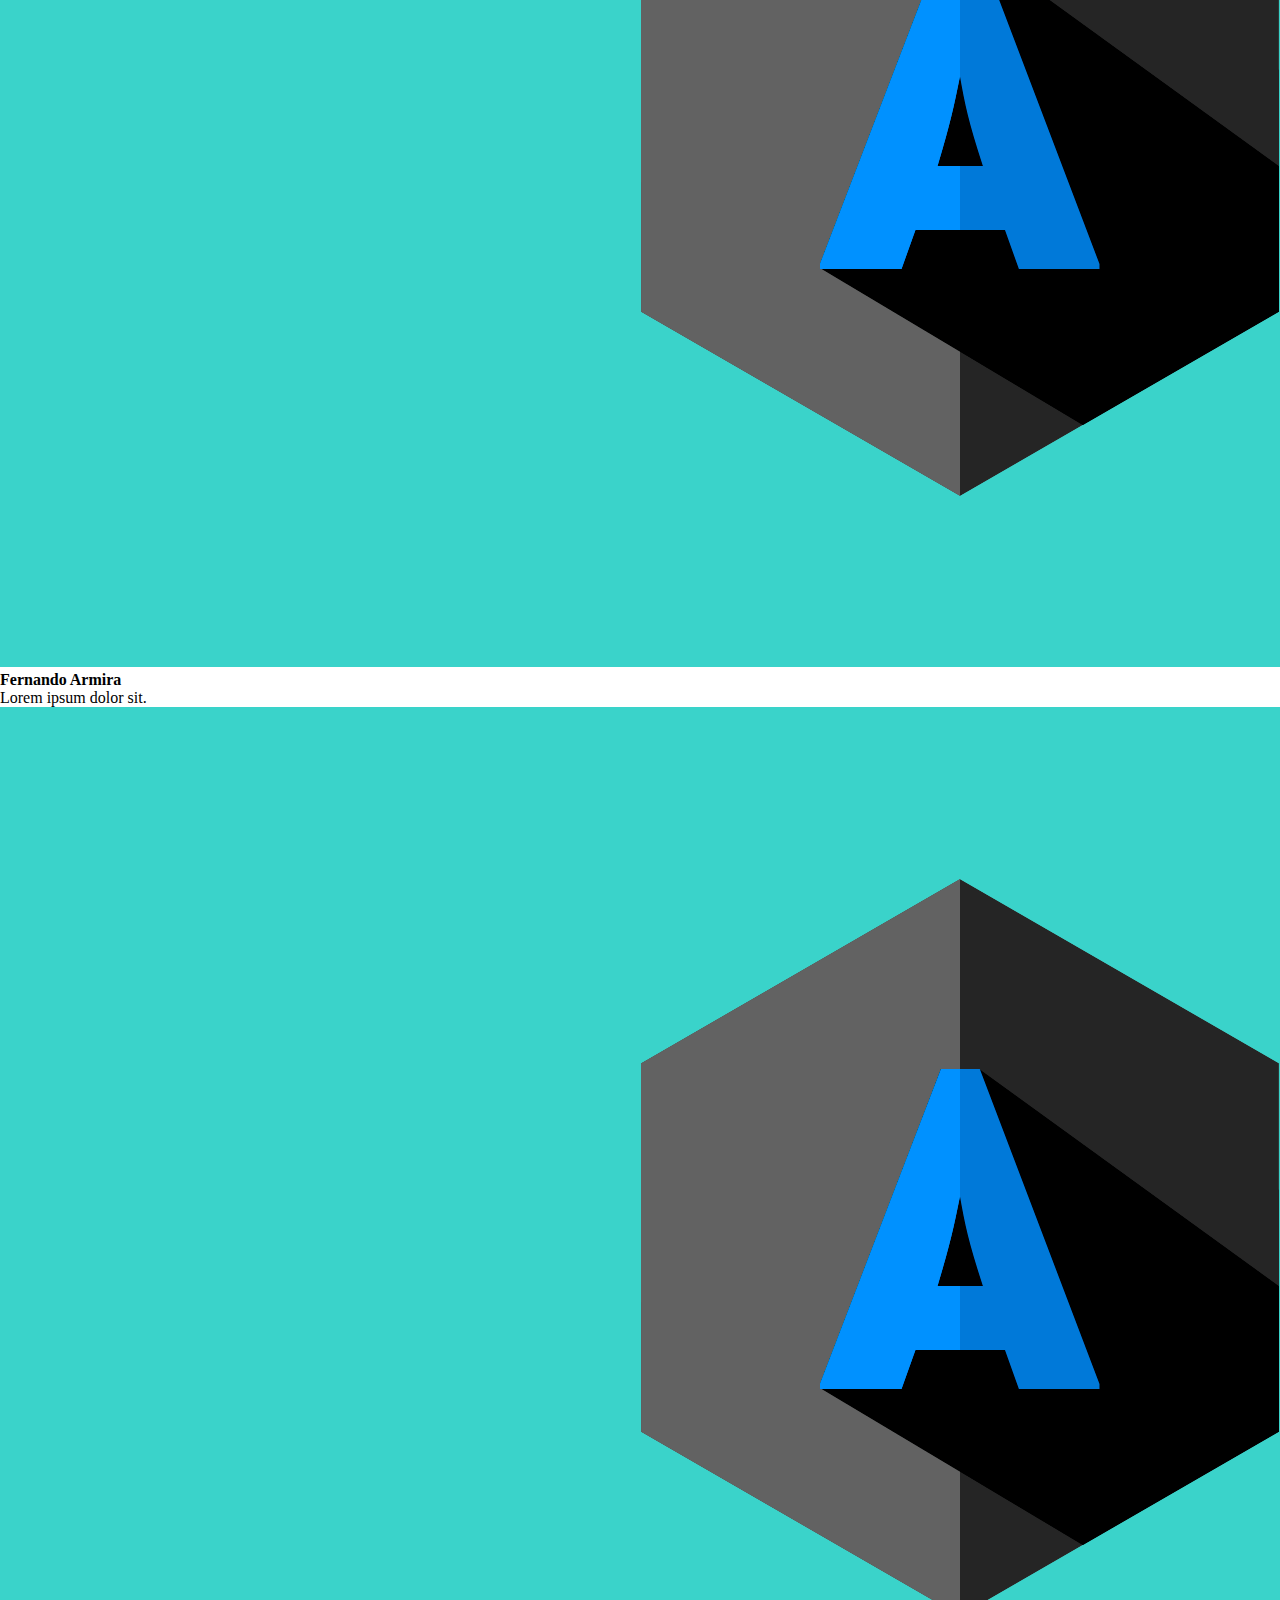
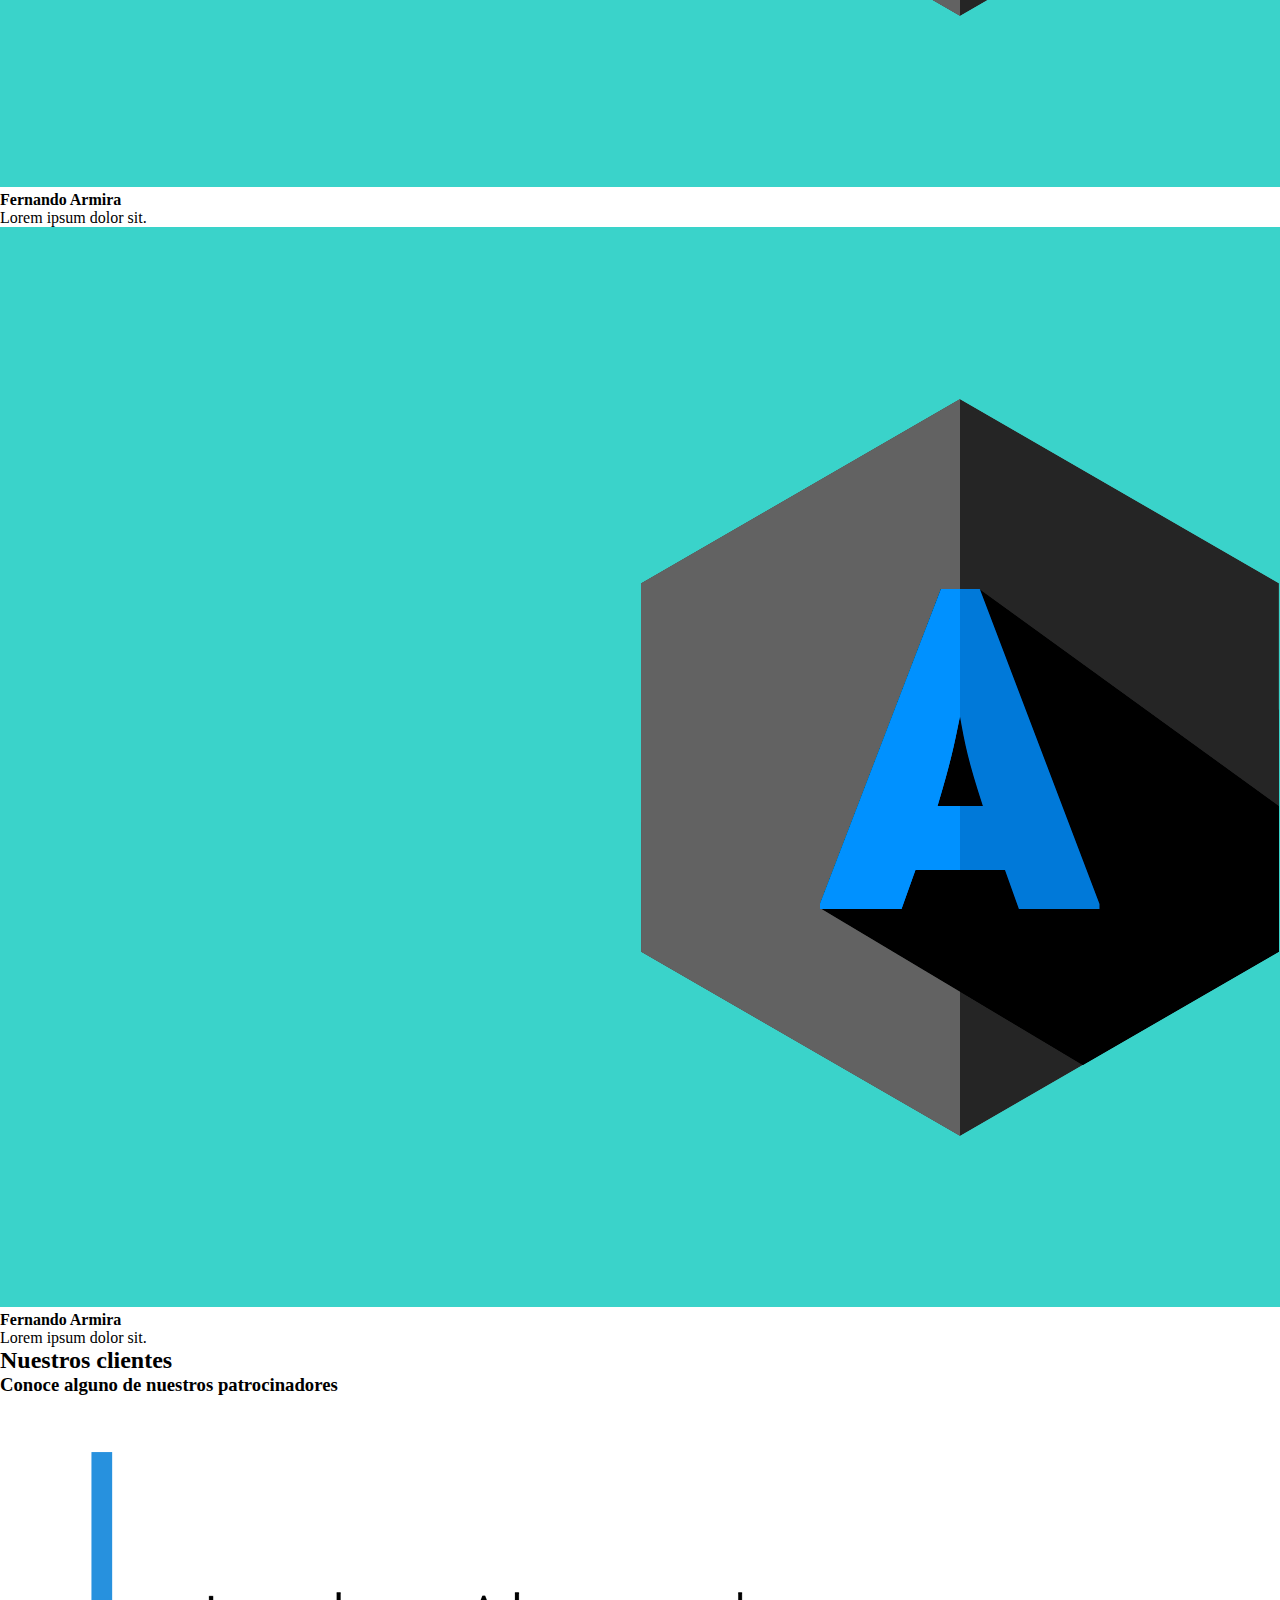
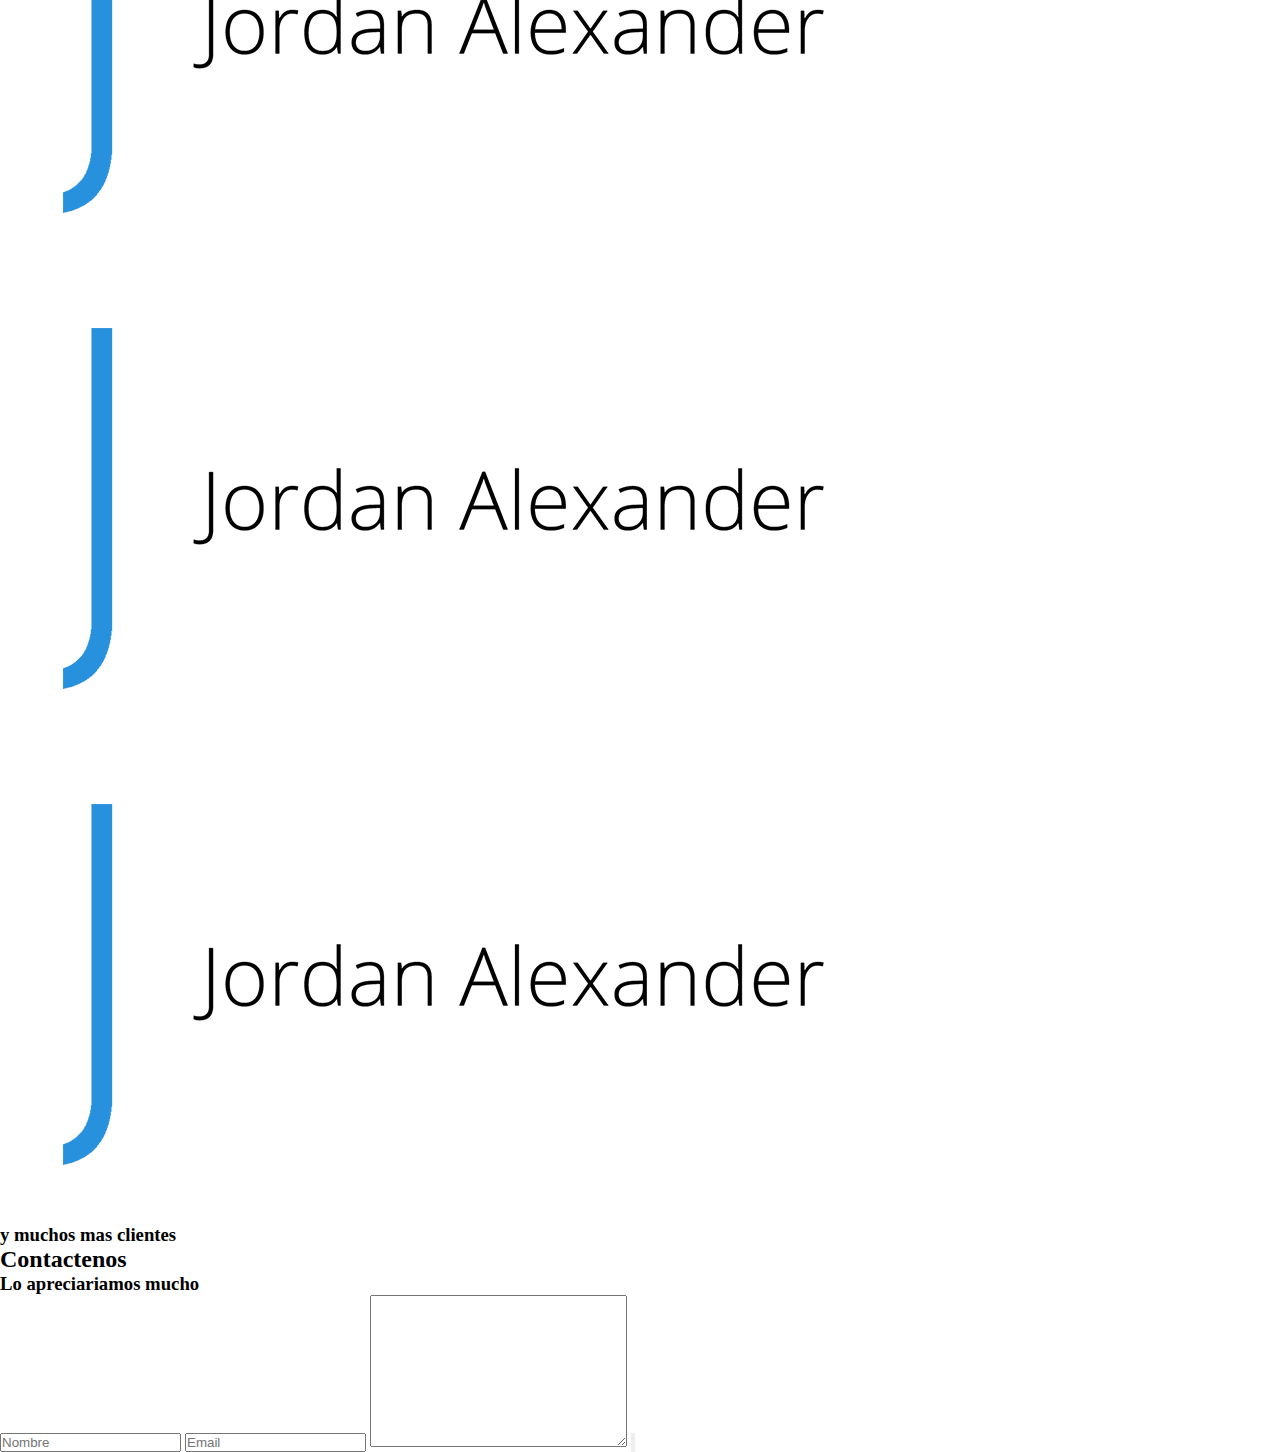
==== commit 61146cd6: "html" ====
--- a/efecto skew/index.html
+++ b/efecto skew/index.html
@@ -4,7 +4,7 @@
     <meta charset="UTF-8">
     <meta http-equiv="X-UA-Compatible" content="IE=edge">
     <meta name="viewport" content="width=device-width, initial-scale=1.0">
-    <title>Document</title>
+    <title>Efecto skew</title>
     <link rel="stylesheet" href="styles.css">
 </head>
 <body>
@@ -77,5 +77,19 @@
             <div class="sesgoabajo-unico"></div>
         </section>
     </main>
+    <footer>
+        <div class="contenedor">
+            <h2 class="titulo-footer">Contactenos</h2>
+            <h3 class="subtitulo-footer">Lo apreciariamos mucho</h3>
+            <div class="footer">
+                <form action="">
+                    <input type="text" name="" id="" placeholder="Nombre">
+                    <input type="email" name="" id="" placeholder="Email">
+                    <textarea name="" id="" cols="30" rows="10"></textarea>
+                    <input type="submit" value="">
+                </form>
+            </div>
+        </div>
+    </footer>
 </body>
 </html>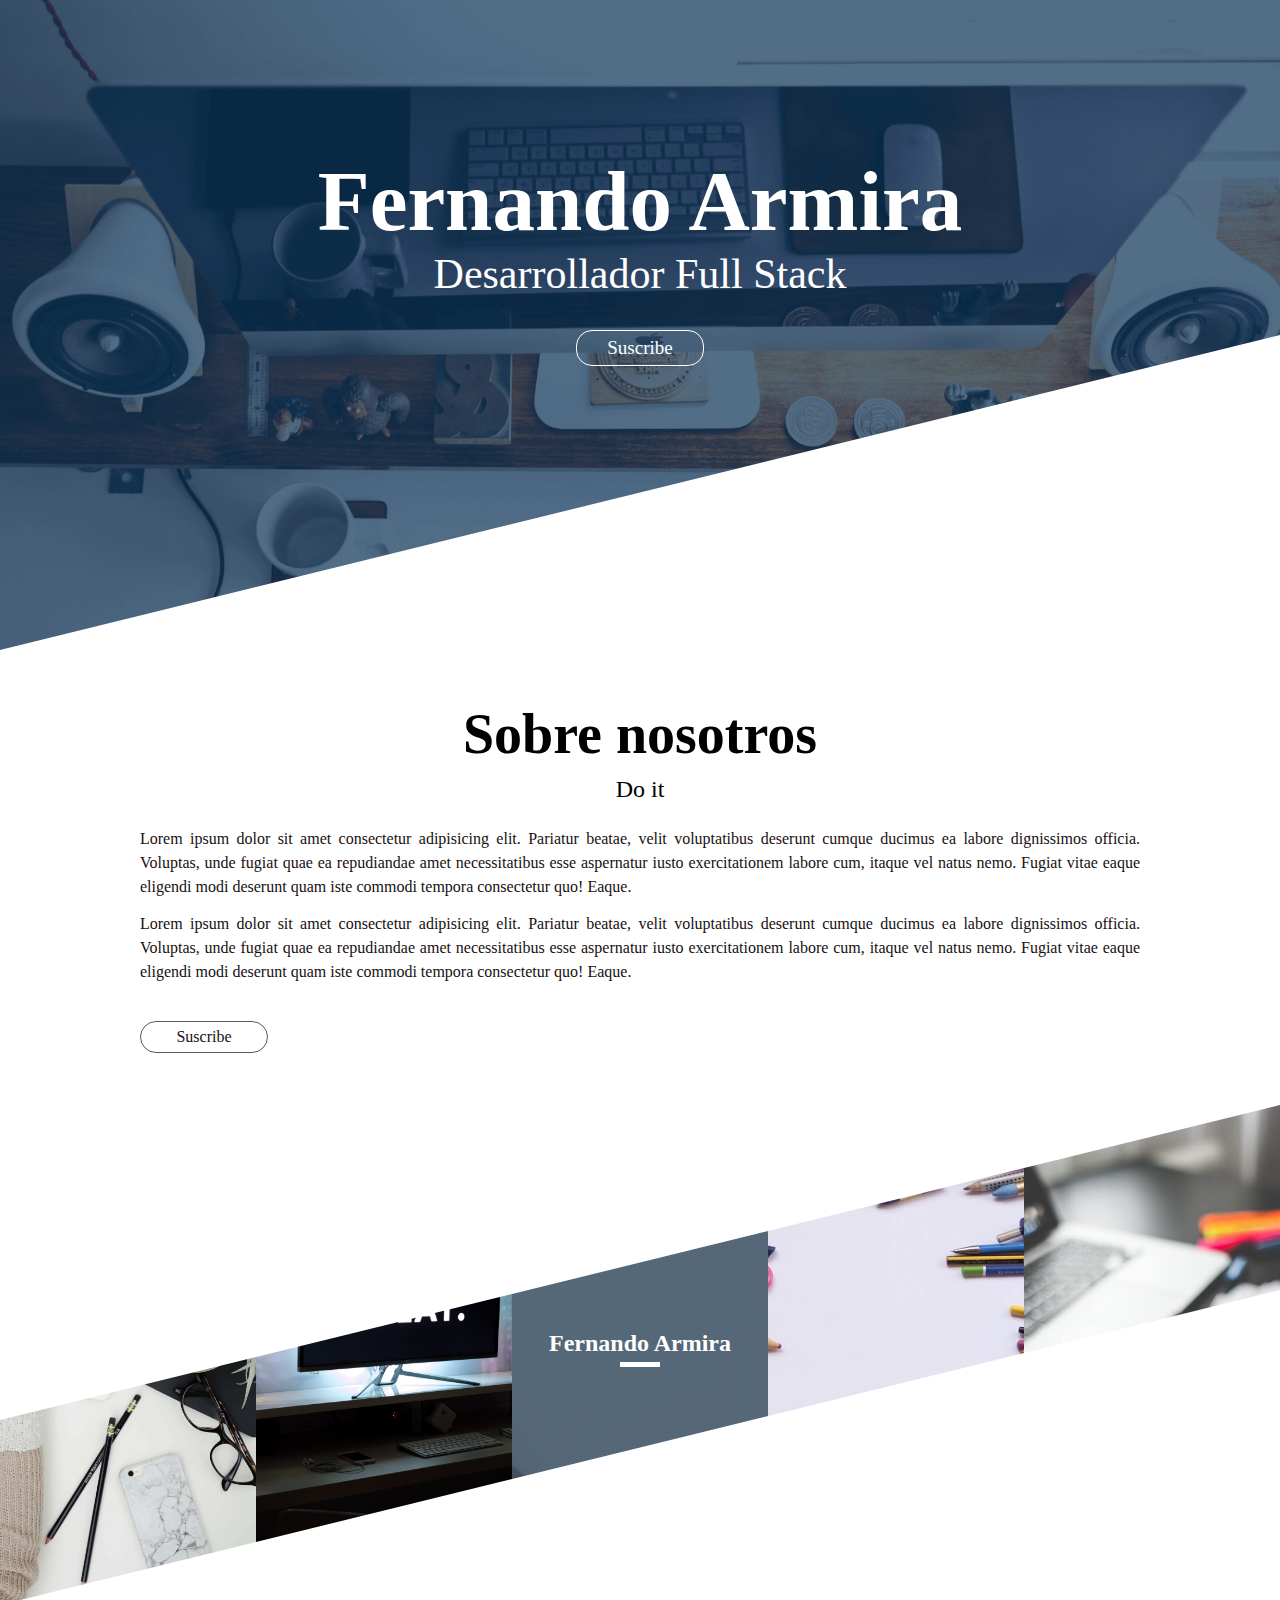
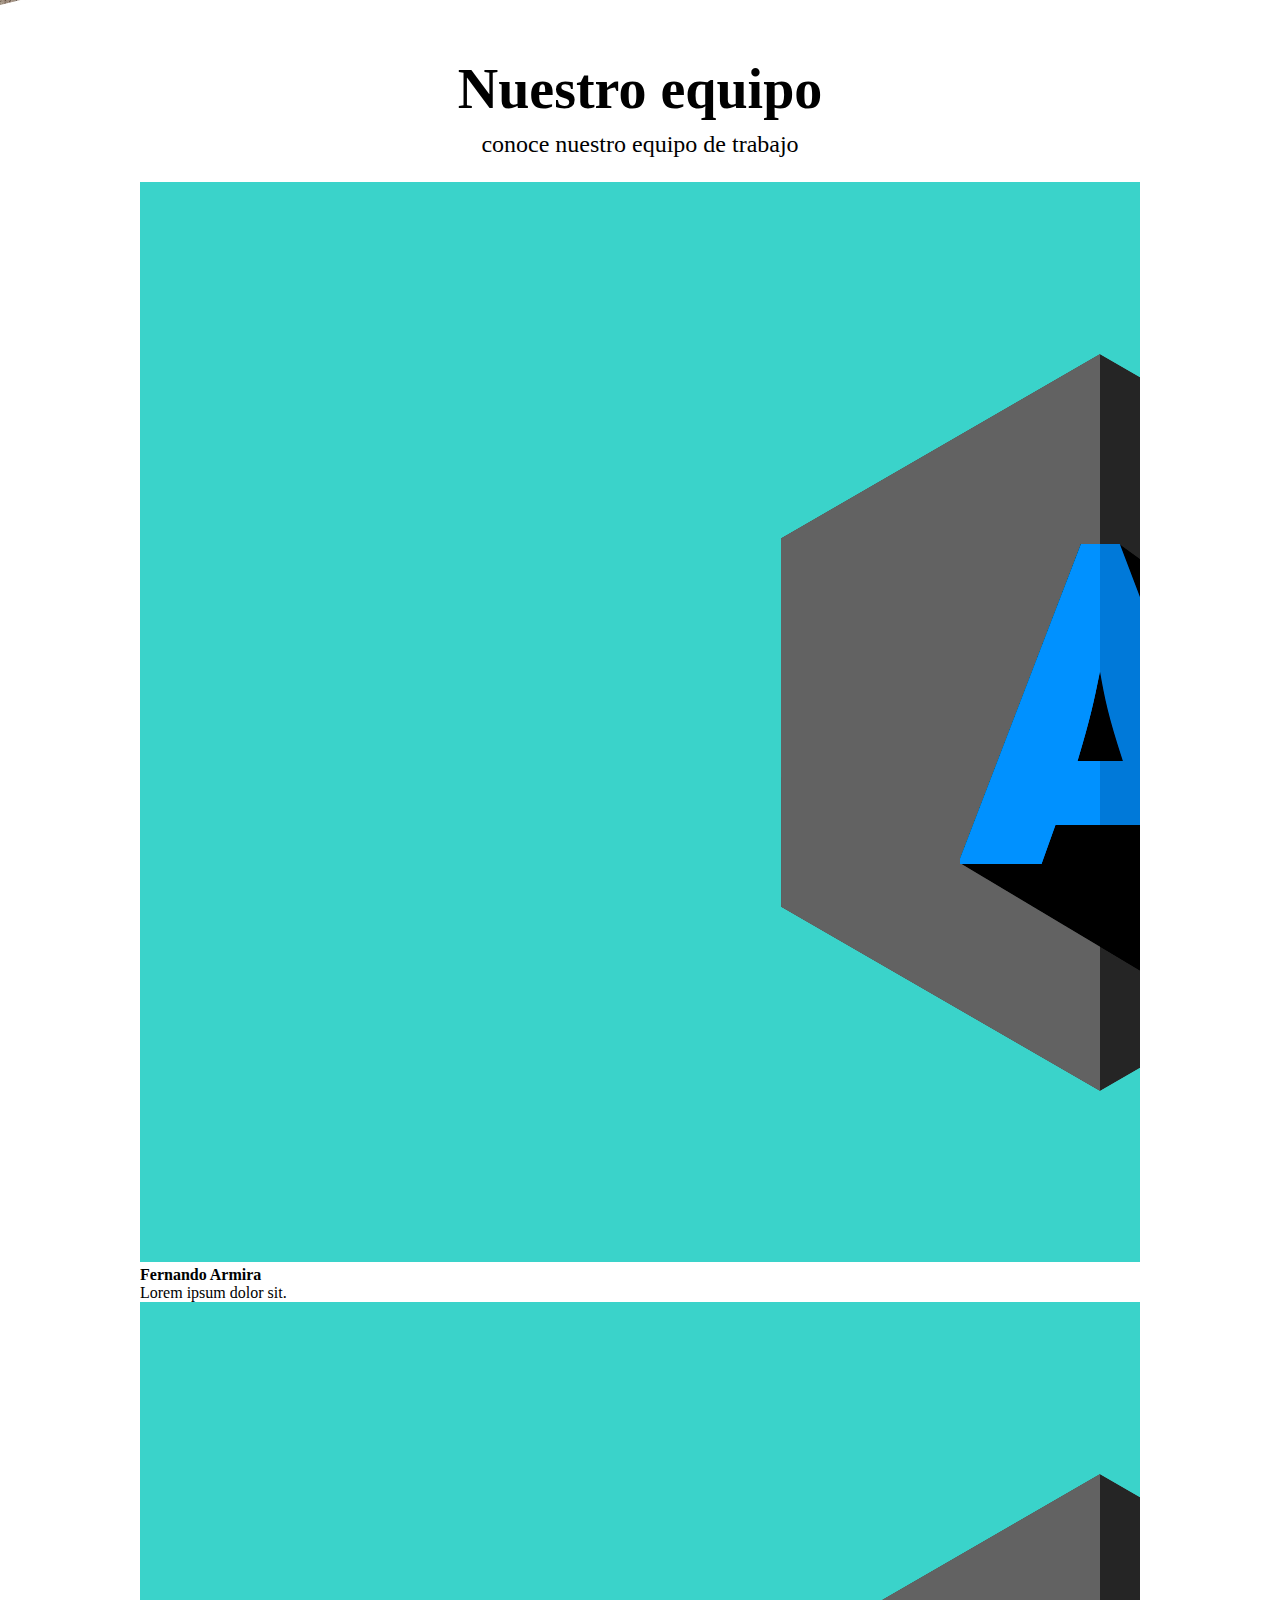
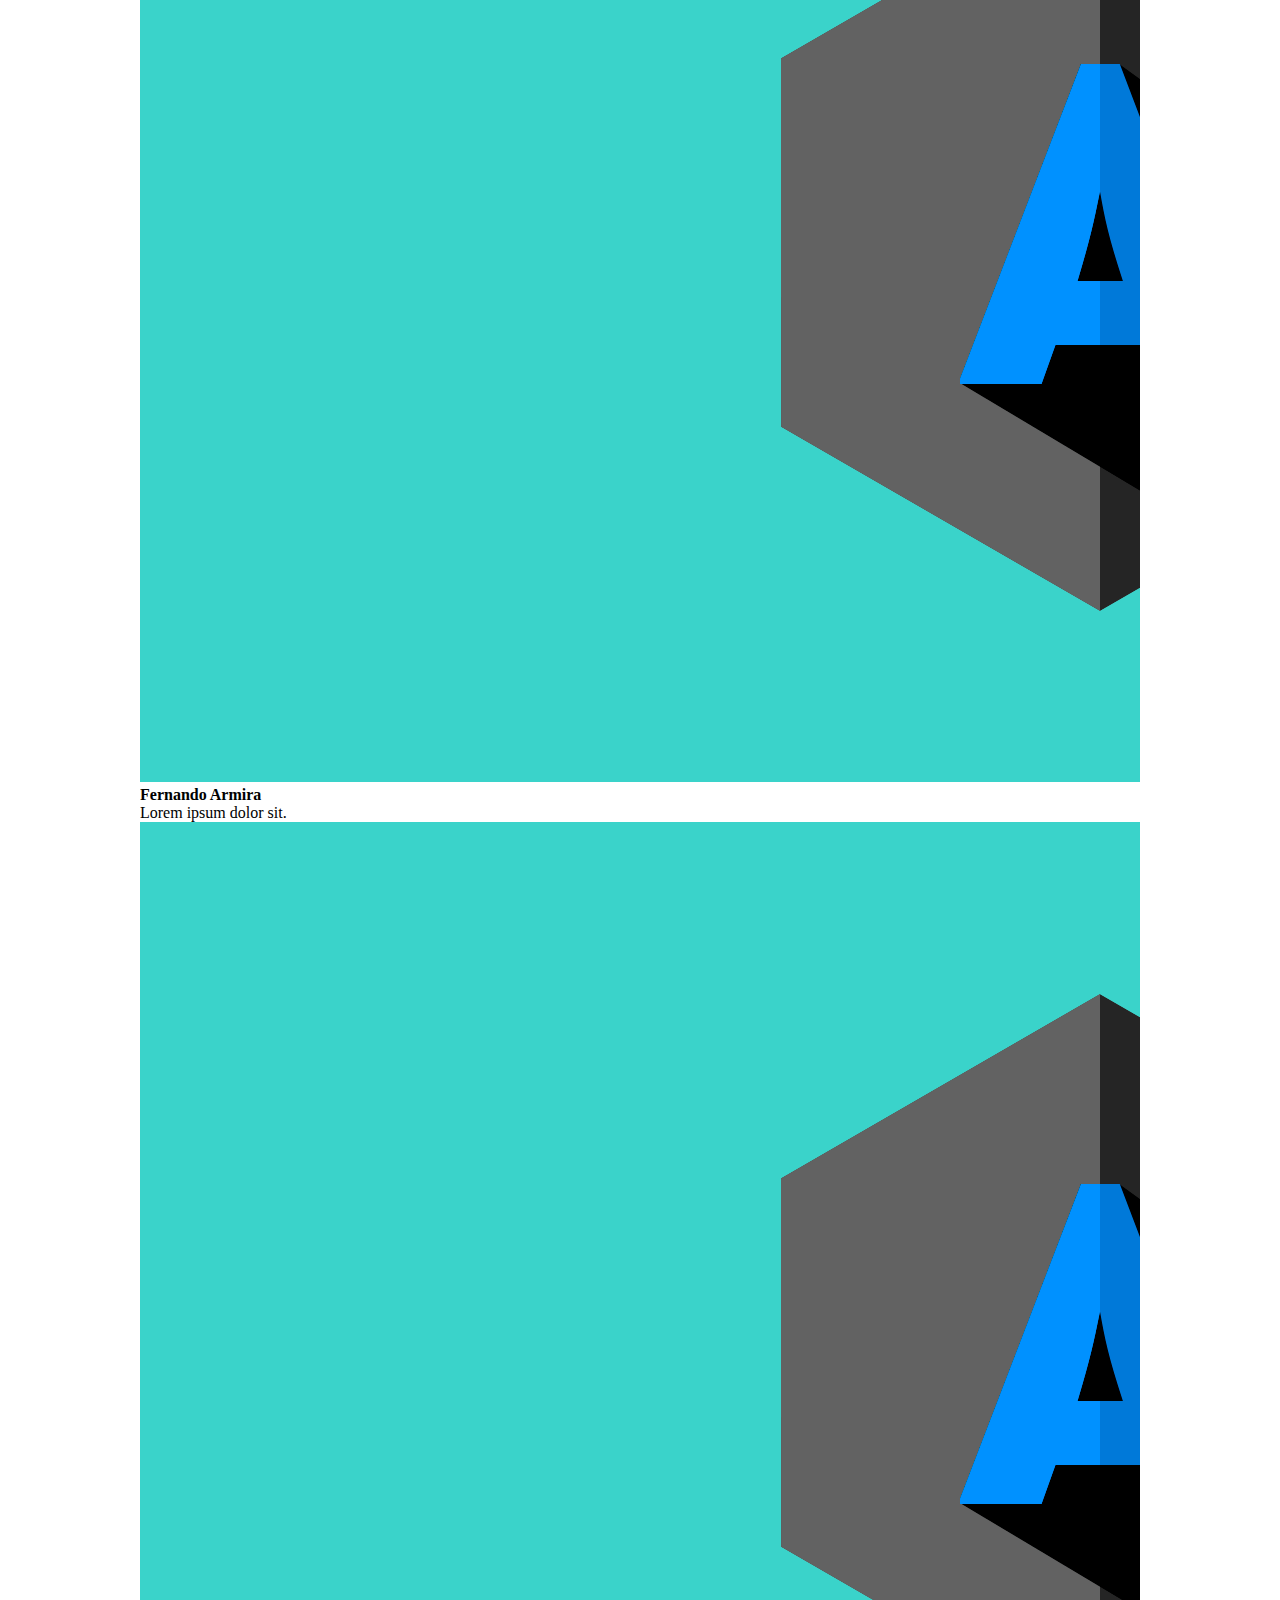
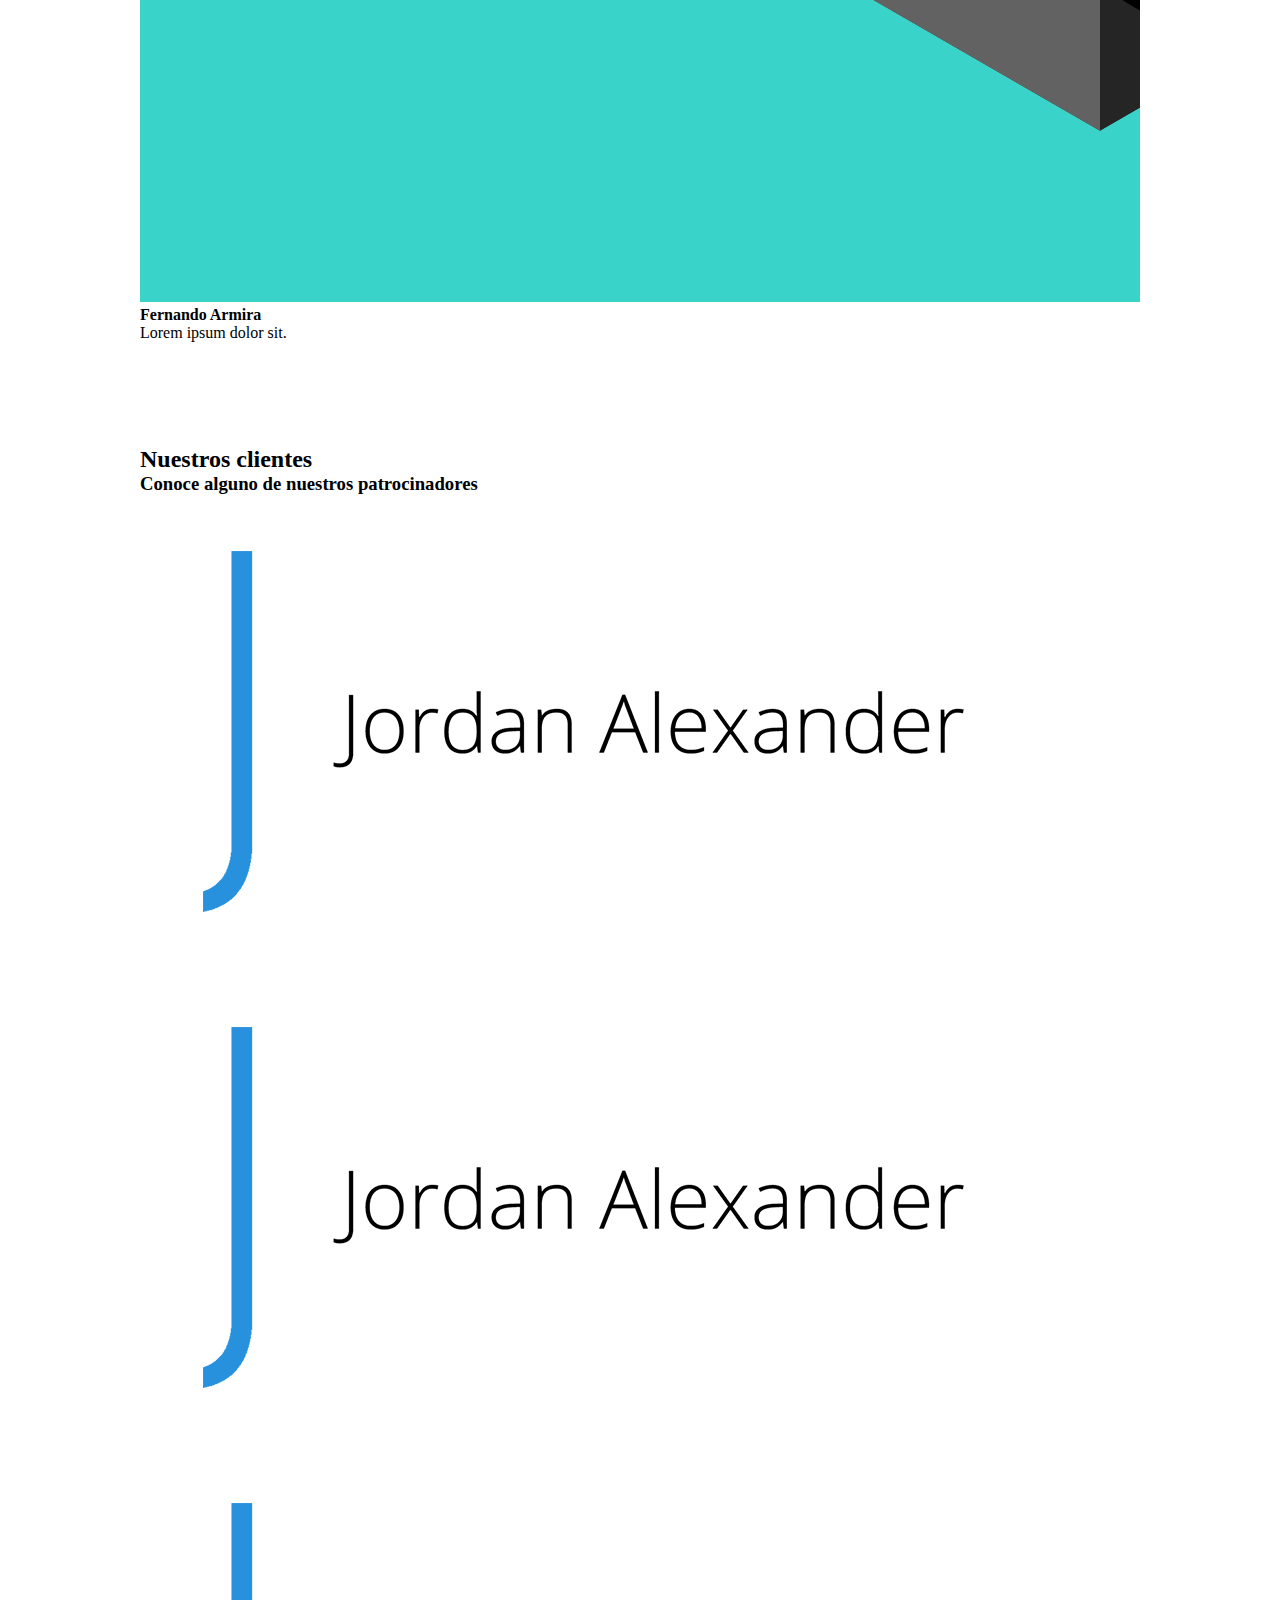
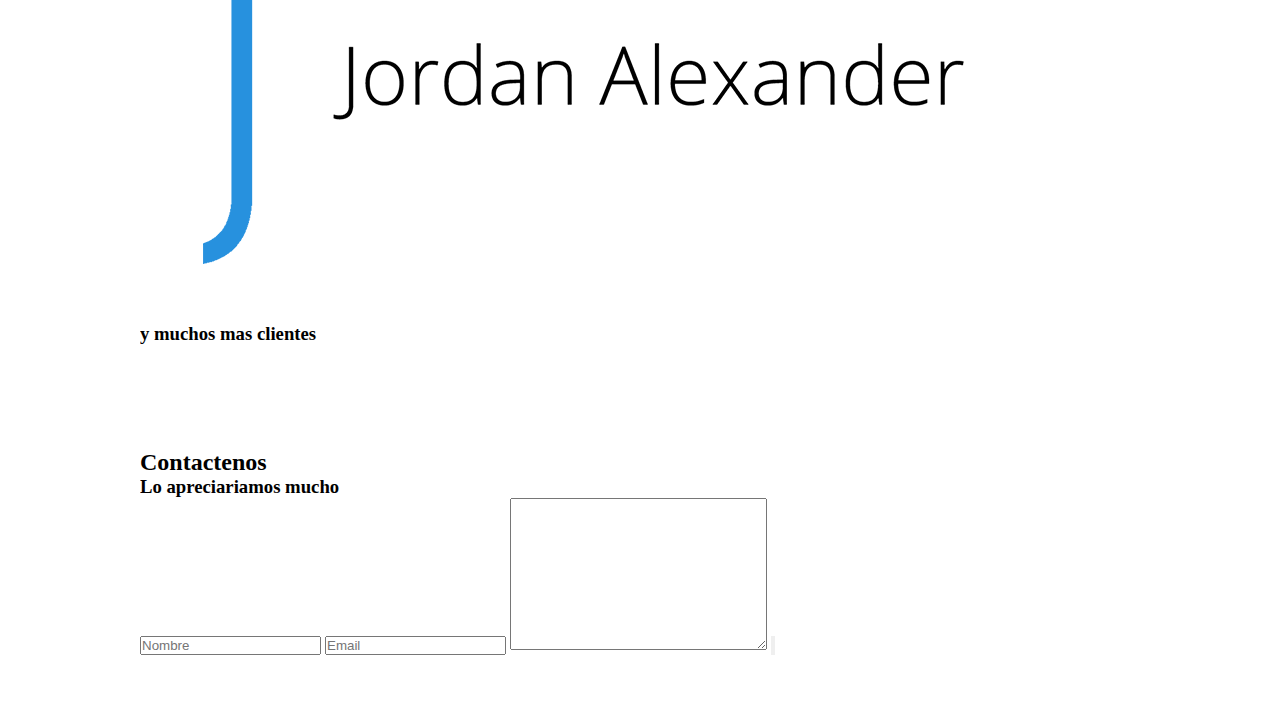
==== commit 2163e343: "css" ====
--- a/efecto skew/index.html
+++ b/efecto skew/index.html
@@ -11,9 +11,10 @@
     <header>
         <div class="textos">
             <h1 class="titulo">Fernando Armira</h1>
-            <h3 class="subtitulo"></h3>
+            <h3 class="subtitulo">Desarrollador Full Stack</h3>
             <a href="#" class="boton">Suscribe</a>
         </div>
+        <div class="sesgoabajo"></div>
     </header>
     <main>
         <section class="acerca-de">
@@ -21,24 +22,26 @@
                 <h2 class="sobre-nosotros">
                     Sobre nosotros
                 </h2>
-                <h3 class="slogan">do it</h3>
-                <p class="parrafo">Lorem ipsum dolor sit, amet consectetur adipisicing elit. Consequuntur quisquam illo suscipit ex quod ea labore similique harum voluptatibus eius facilis enim numquam hic fugit culpa, eos nostrum possimus cupiditate ut aperiam eligendi quasi! Reprehenderit consequuntur molestias error, molestiae earum quae suscipit adipisci aperiam ullam totam cumque quis provident fuga inventore vero quasi numquam ducimus aliquid odio deserunt alias reiciendis! Vel, animi. Consequuntur ratione eveniet a fugiat animi quis suscipit.</p>
-                <p class="parrafo">Lorem ipsum dolor sit, amet consectetur adipisicing elit. Minima, quaerat aliquam consequuntur numquam perspiciatis sint! Maiores, consequuntur labore ipsa eaque nisi voluptatem laborum necessitatibus adipisci, illum provident dolores ab sit amet voluptatibus reiciendis, eveniet minima? Earum quis dolor, mollitia natus inventore blanditiis laborum, ratione neque ex repellendus cupiditate aperiam aut atque reprehenderit dignissimos, reiciendis nesciunt sunt in! Voluptas deleniti quisquam, veniam inventore sed dicta voluptatem, molestias minima temporibus aspernatur consequuntur.</p>
+                <h3 class="slogan">Do it</h3>
+                <p class="parrafo">Lorem ipsum dolor sit amet consectetur adipisicing elit. Pariatur beatae, velit voluptatibus deserunt cumque ducimus ea labore dignissimos officia. Voluptas, unde fugiat quae ea repudiandae amet necessitatibus esse aspernatur iusto exercitationem labore cum, itaque vel natus nemo. Fugiat vitae eaque eligendi modi deserunt quam iste commodi tempora consectetur quo! Eaque.</p>
+                <p class="parrafo">Lorem ipsum dolor sit amet consectetur adipisicing elit. Pariatur beatae, velit voluptatibus deserunt cumque ducimus ea labore dignissimos officia. Voluptas, unde fugiat quae ea repudiandae amet necessitatibus esse aspernatur iusto exercitationem labore cum, itaque vel natus nemo. Fugiat vitae eaque eligendi modi deserunt quam iste commodi tempora consectetur quo! Eaque.</p>
                 <a href="#" class="boton">Suscribe</a>
             </div>
         </section>
         <section class="galeria">
+            <div class="sesgoarriba"></div>
             <div class="imagenes"><img src="src/1.jpg" alt=""></div>
-            <div class="imagenes"><img src="src/2.jpg" alt=""></div>
             <div class="imagenes"><img src="src/3.jpg" alt=""></div>
             <div class="imagenes">
-                <img src="src/4.jpeg" alt="">
+                <img src="src/2.jpg" alt="">
                 <div class="encima">
                     <h2>Fernando Armira</h2>
                     <div></div>
                 </div>
             </div>
+            <div class="imagenes"><img src="src/4.jpeg" alt=""></div>
             <div class="imagenes"><img src="src/5.jpeg" alt=""></div>
+            <div class="sesgoabajo"></div>
         </section>
         <section class="miembros">
             <div class="contenedor">
@@ -64,6 +67,7 @@
             </div>
         </section>
         <section class="fondo">
+            <!-- <div class="sesgoarriba"></div> -->
             <div class="contenedor">
                 <h2 class="titulo-patrocinadores">Nuestros clientes</h2>
                 <h3 class="subtitulos-patrocinadores">Conoce alguno de nuestros patrocinadores</h3>
@@ -74,7 +78,7 @@
                 </div>
                 <h3 class="subtitulo-patrocinadores especial">y muchos mas clientes</h3>
             </div>
-            <div class="sesgoabajo-unico"></div>
+            <!-- <div class="sesgoabajo-unico"></div> -->
         </section>
     </main>
     <footer>
--- a/efecto skew/styles.css
+++ b/efecto skew/styles.css
@@ -7,4 +7,168 @@
 body{
     font-family: 'open sans';
     font-size: 16px;
+}
+
+header{
+    width: 100%;
+    height: 650px;
+    background-image: url(src/Skewed.png);
+    background-attachment: fixed;
+    background-position: center;
+    background-size: cover;
+    position: relative;
+    overflow: hidden;
+    color: #fff;
+    text-align: center;
+}
+
+header .textos{
+    margin-top: 152px;
+}
+
+header .titulo{
+    font-size: 85px;
+}
+
+header .subtitulo{
+    font-size: 42px;
+    font-weight: 300;
+    margin-bottom: 32px;
+}
+
+header .boton{
+    display: inline-block;
+    padding: 6px;
+    width: 128px;
+    border: 1px solid #fff;
+    color: #fff;
+    font-size: 19px;
+    text-align: center;
+    text-decoration: none;
+    border-radius: 16px; 
+}
+
+.sesgoabajo{
+    z-index: 10;
+    position: absolute;
+    bottom: 0;
+    left: 0;
+    border-width: 0 0 35vh 100vw;
+    border-style: solid;
+    border-color: transparent transparent #fff transparent;
+}
+
+.sesgoarriba{
+    z-index: 10;
+    position: absolute;
+    top: 0;
+    left: 0;
+    border-width: 35vh 100vw 0 0;
+    border-style: solid;
+    border-color: #fff transparent transparent transparent;
+}
+
+.contenedor{
+    width: 90%;
+    max-width: 1000px;
+    margin: auto;
+    overflow: hidden;
+    padding: 52px 0;
+}
+
+.sobre-nosotros{
+    text-align: center;
+    font-size: 56px;
+    margin-bottom: 10px;
+    font-weight: 600;
+    height: auto;
+}
+
+.slogan{
+    font-size: 24px;
+    font-weight: 300;
+    text-align: center;
+    margin-bottom: 24px;
+}
+
+.parrafo{
+    margin-bottom: 13px;
+    font-weight: 300;
+    text-align: justify;
+    line-height: 24px;
+    color: rgb(24,16,16);
+}
+
+.boton{
+    display: inline-block;
+    padding: 6px;
+    width: 128px;
+    border: 1px solid #fff;
+    color: #fff;
+    font-size: 19px;
+    text-align: center;
+    text-decoration: none;
+    border-radius: 16px; 
+}
+
+.acerca-de .boton{
+    display: inline-block;
+    padding: 6px;
+    width: 128px;
+    font-weight: 300;
+    border: 1px solid rgba(24, 16, 16, .7);
+    color: rgb(24,16,16);
+    font-size: 16px;
+    text-align: center;
+    text-decoration: none;
+    border-radius: 16px; 
+    margin-top: 24px;
+}
+
+.galeria{
+    width: 100%;
+    height: 500px;
+    overflow: hidden;
+    display: flex;
+    position: relative;
+}
+
+.imagenes{
+    width: 20%;
+    height: 500px;
+    overflow: hidden;
+    position: relative;
+}
+
+.imagenes img{
+    width: 100%;
+    height: 100%;
+    object-fit: cover;
+}
+
+.encima{
+    position: absolute;
+    top: 0;
+    left: 0;
+    width: 100%;
+    height: 100%;
+    background: rgba(52, 73, 94, 0.815);
+}
+
+.encima h2{
+    position: relative;
+    top: 45%;
+    text-align: center;
+    color: #fff;
+}
+
+.encima div{
+    position: relative;
+    display: block;
+    top: 46%;
+    width: 40px;
+    height: 5px;
+    background: #fff;
+    margin: auto;
+
 }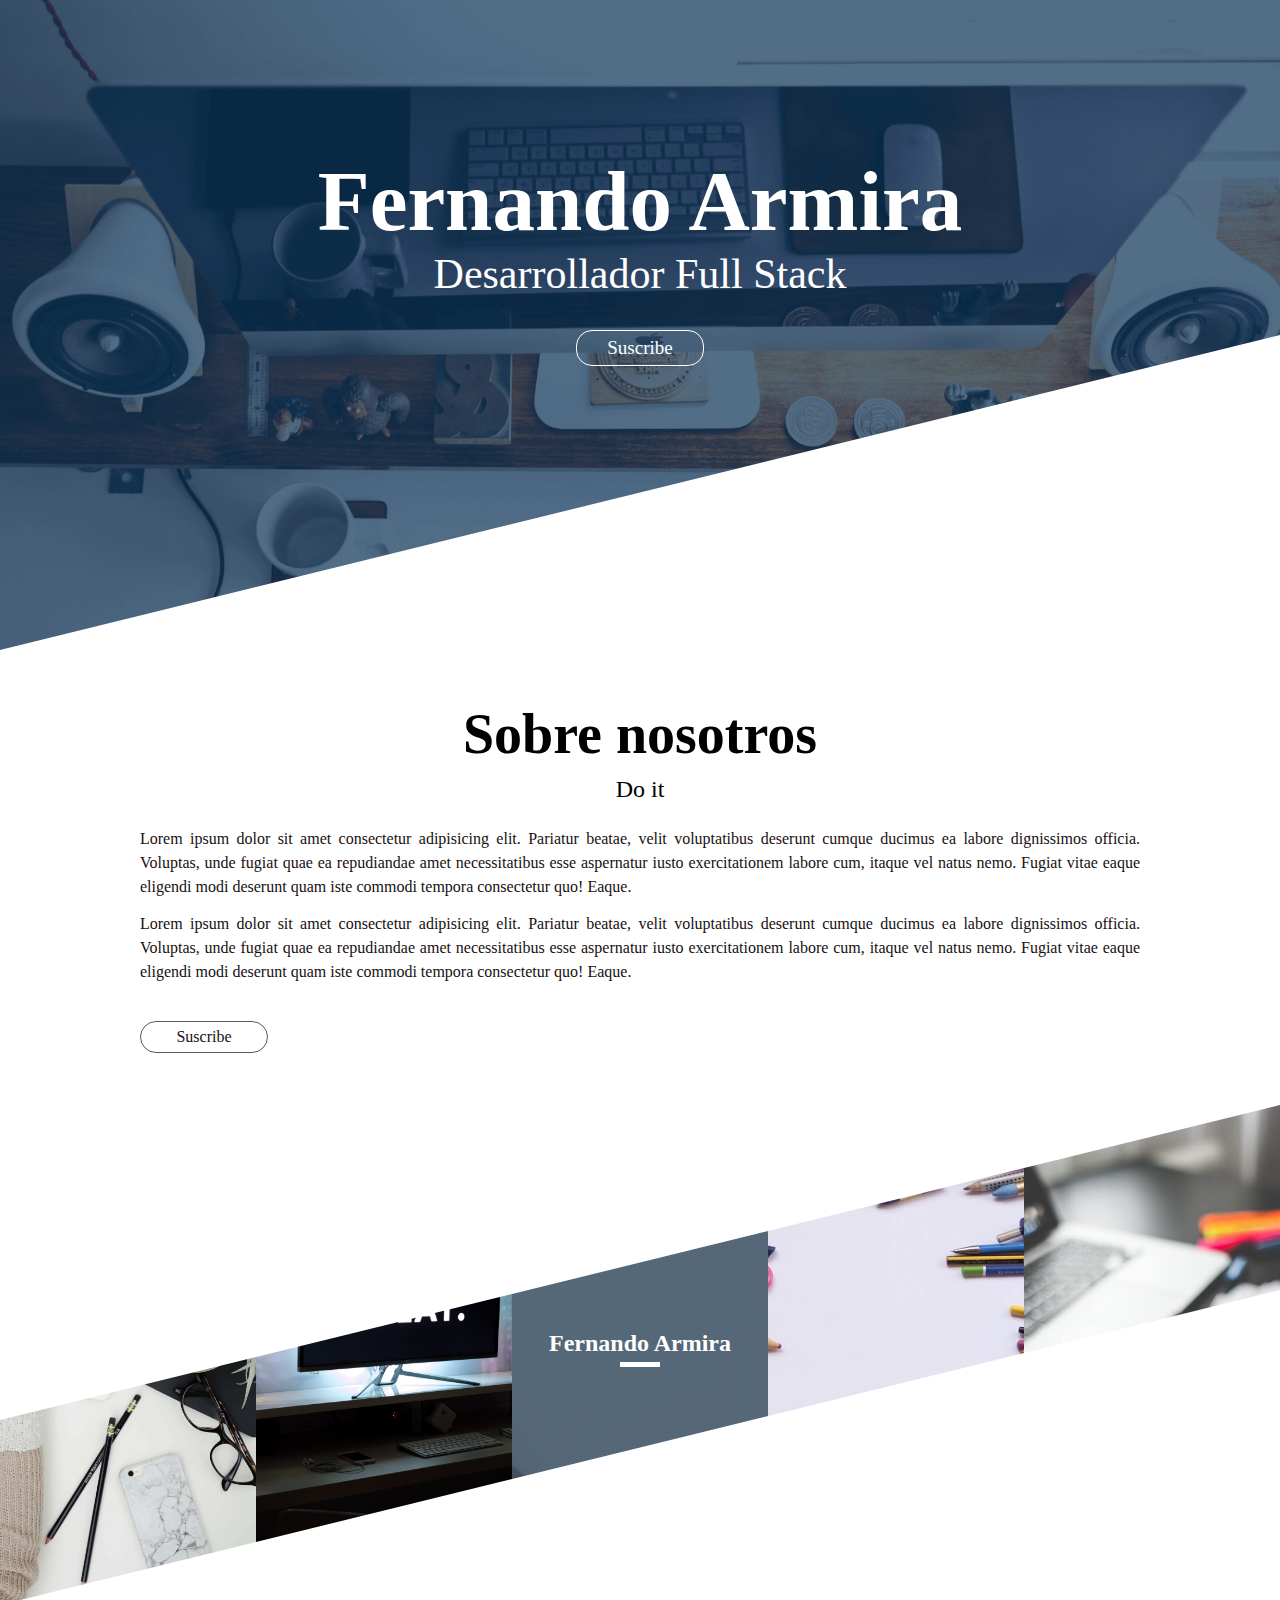
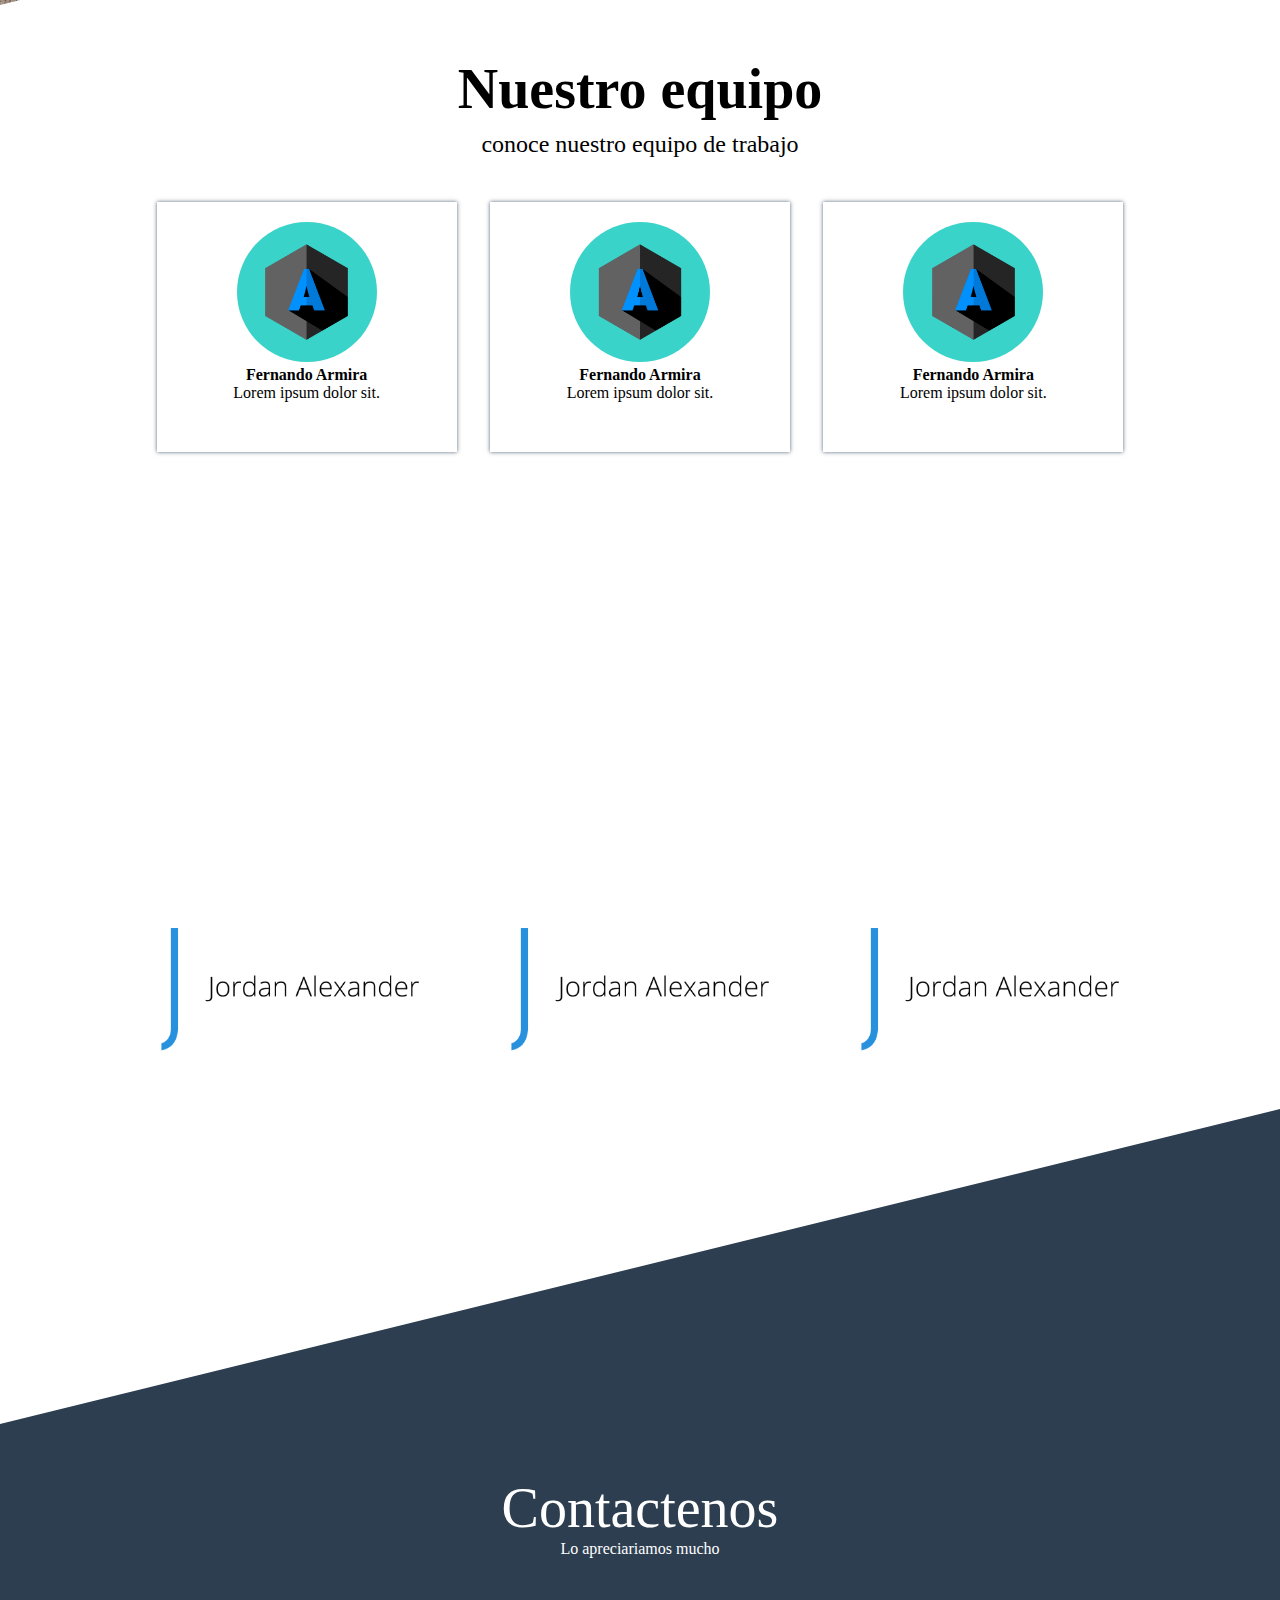
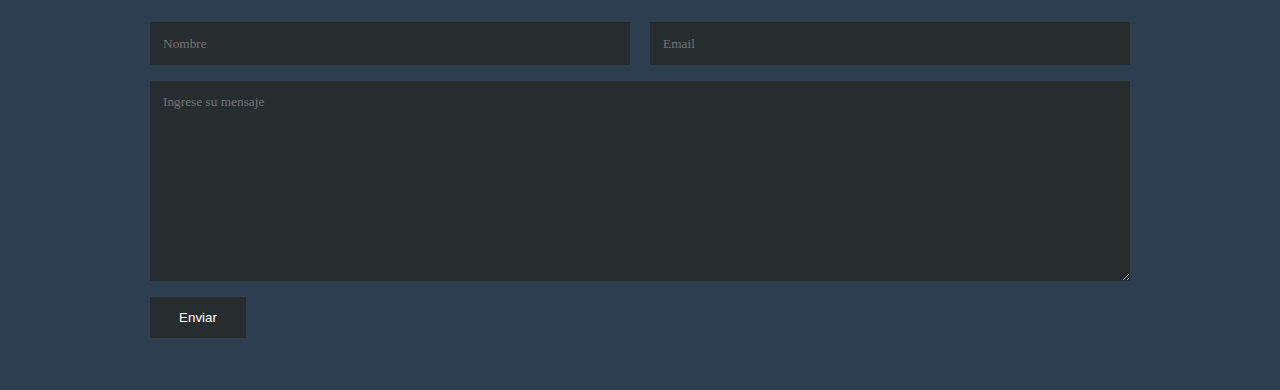
==== commit 8099e941: "css" ====
--- a/efecto skew/index.html
+++ b/efecto skew/index.html
@@ -67,7 +67,7 @@
             </div>
         </section>
         <section class="fondo">
-            <!-- <div class="sesgoarriba"></div> -->
+            <div class="sesgoarriba"></div>
             <div class="contenedor">
                 <h2 class="titulo-patrocinadores">Nuestros clientes</h2>
                 <h3 class="subtitulos-patrocinadores">Conoce alguno de nuestros patrocinadores</h3>
@@ -76,9 +76,9 @@
                     <div class="cliente"><img src="src/logo.png" alt=""></div>
                     <div class="cliente"><img src="src/logo.png" alt=""></div>
                 </div>
-                <h3 class="subtitulo-patrocinadores especial">y muchos mas clientes</h3>
+                <h3 class="subtitulos-patrocinadores especial">y muchos mas clientes...</h3>
             </div>
-            <!-- <div class="sesgoabajo-unico"></div> -->
+            <div class="sesgoabajo-unico"></div>
         </section>
     </main>
     <footer>
@@ -89,8 +89,8 @@
                 <form action="">
                     <input type="text" name="" id="" placeholder="Nombre">
                     <input type="email" name="" id="" placeholder="Email">
-                    <textarea name="" id="" cols="30" rows="10"></textarea>
-                    <input type="submit" value="">
+                    <textarea name="" id="" cols="30" rows="10" placeholder="Ingrese su mensaje"></textarea>
+                    <input type="submit" value="Enviar">
                 </form>
             </div>
         </div>
--- a/efecto skew/styles.css
+++ b/efecto skew/styles.css
@@ -171,4 +171,148 @@
     background: #fff;
     margin: auto;
 
+}
+
+.cards{
+    width: 100%;
+    margin: auto;
+    display: flex;
+    flex-wrap: wrap;
+    justify-content: space-around;
+}
+
+.card{
+    margin: 20px 0;
+    width: 30%;
+    height: 250px;
+    text-align: center;
+    padding: 20px;
+    box-shadow: 0px 0px 4px 0 rgba(52, 73, 94, 0.849);
+}
+
+.cards img{
+    width: 140px;
+    height: 140px;
+    object-fit: cover;
+    border-radius: 100%;
+}
+
+.fondo{
+    height: 900px;
+    position: relative;
+    background-image: url(src/fondo.png);
+    overflow: hidden;
+    background-attachment: fixed;
+    background-position: center;
+    padding-top: 130px;
+
+}
+
+.sesgoabajo-unico{
+    z-index: 10;
+    position: absolute;
+    bottom: 0;
+    left: 0;
+    border-width: 0 0 35vh 100vw;
+    border-style: solid;
+    border-color: transparent transparent #2c3e50 transparent;
+}
+
+.titulo-patrocinadores, .subtitulos-patrocinadores{
+    color: #fff;
+    text-align: center;
+}
+
+.titulo-patrocinadores{
+    font-size: 56px;
+    margin-top: 48px;
+}
+
+.subtitulos-patrocinadores{
+    font-size: 24px;
+    font-weight: 300;
+    margin-bottom: 64px;
+}
+
+.clientes{
+    display: flex;
+    flex-wrap: wrap;
+    margin-bottom: 64px;
+    width: 100%;
+    justify-content: space-between;
+}
+
+.cliente{
+    width: 30%;
+}
+
+.cliente img{
+    width: 100%;
+}
+
+footer{
+    background-color: #2c3e50;
+    height: auto;
+}
+
+.titulo-footer, .subtitulo-footer{
+    color: #fff;
+    text-align: center;
+    font-weight: 400;
+    font-size: 56px;
+}
+
+.subtitulo-footer{
+    font-size: 16px;
+    margin-bottom: 64px;
+}
+
+form{
+    display: flex;
+    width: 100%;
+    justify-content: space-between;
+    flex-wrap: wrap;
+    margin: auto;
+}
+
+input[type="text"],input[type="email"]{
+    display: inline-block;
+    width: 48%;
+    padding: 13px;
+    border: none;
+    color: #fff;
+    font-family: 'open sans';
+    background: rgba(37,37,33,.7);
+    margin-left: 1%;
+    margin-right: 1%;
+    margin-bottom: 16px;
+    border-top: 1px solid rgba(37,37,33,.7);
+}
+
+textarea {
+    display: block;
+    width: 98%;
+    max-width: 98%;
+    min-width: 98%;
+    max-height: 200px;
+    min-height: 200px;
+    background: rgba(37,37,33,.7);
+    padding: 13px;
+    border: none;
+    color: #fff;
+    font-family: 'open sans';
+    margin-left: 1%;
+    margin-right: 1%;
+    margin-bottom: 16px;
+}
+
+input[type="submit"]{
+    display: inline-block;
+    padding: 13px;
+    border: none;
+    color: #fff;
+    background: rgba(37,37,33,.7);
+    width: 96px;
+    margin-left: 1%;
+
 }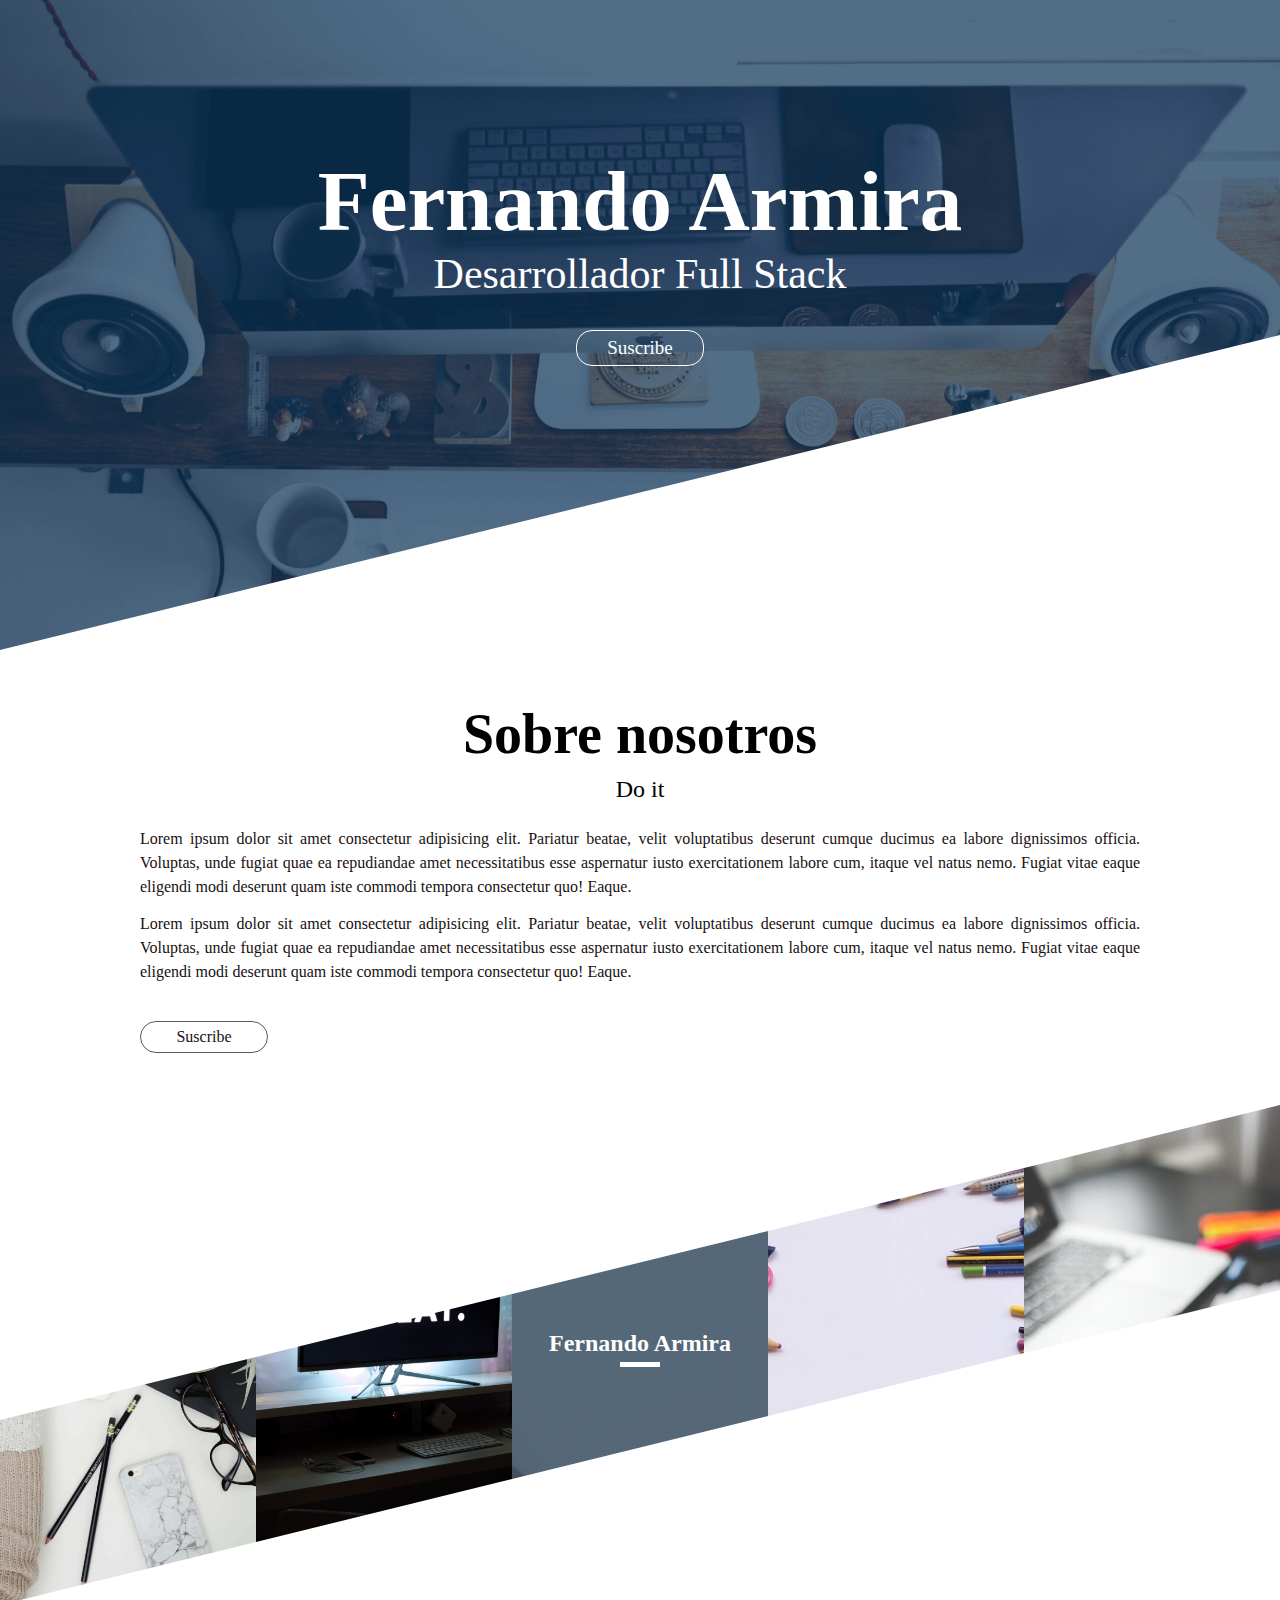
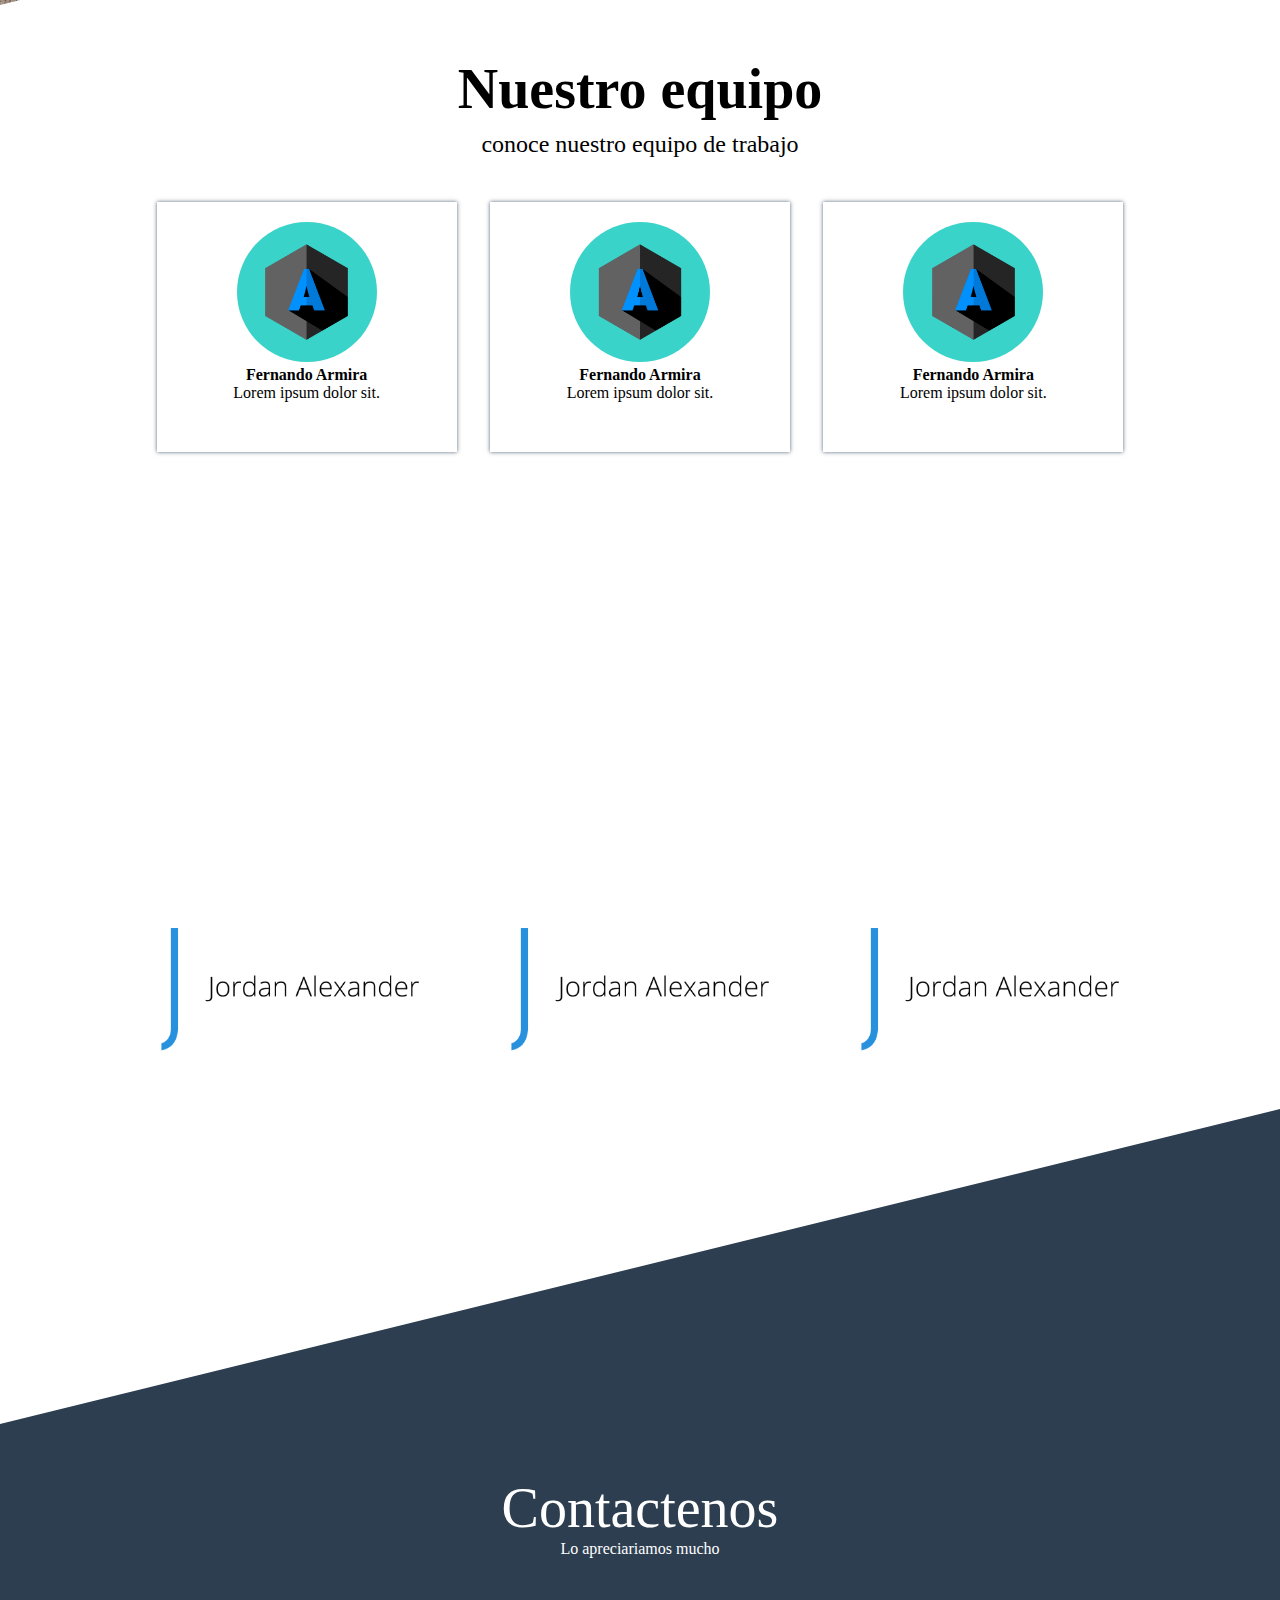
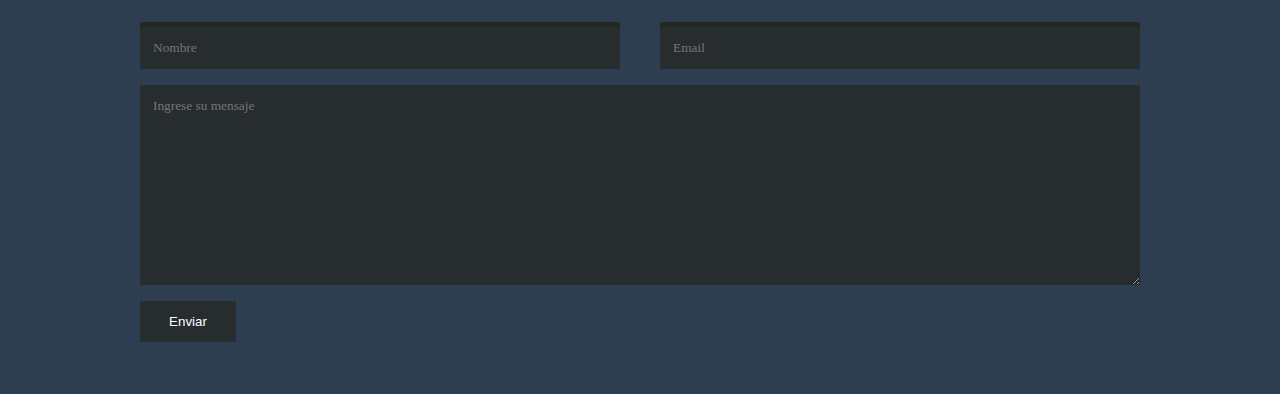
==== commit a06a920c: "Responsive" ====
--- a/efecto skew/index.html
+++ b/efecto skew/index.html
@@ -30,7 +30,7 @@
         </section>
         <section class="galeria">
             <div class="sesgoarriba"></div>
-            <div class="imagenes"><img src="src/1.jpg" alt=""></div>
+            <div class="imagenes none"><img src="src/1.jpg" alt=""></div>
             <div class="imagenes"><img src="src/3.jpg" alt=""></div>
             <div class="imagenes">
                 <img src="src/2.jpg" alt="">
@@ -40,7 +40,7 @@
                 </div>
             </div>
             <div class="imagenes"><img src="src/4.jpeg" alt=""></div>
-            <div class="imagenes"><img src="src/5.jpeg" alt=""></div>
+            <div class="imagenes none"><img src="src/5.jpeg" alt=""></div>
             <div class="sesgoabajo"></div>
         </section>
         <section class="miembros">
--- a/efecto skew/styles.css
+++ b/efecto skew/styles.css
@@ -131,6 +131,7 @@
     overflow: hidden;
     display: flex;
     position: relative;
+    flex-wrap: wrap;
 }
 
 .imagenes{
@@ -283,17 +284,21 @@
     color: #fff;
     font-family: 'open sans';
     background: rgba(37,37,33,.7);
-    margin-left: 1%;
-    margin-right: 1%;
     margin-bottom: 16px;
-    border-top: 1px solid rgba(37,37,33,.7);
+    border-top: 5px solid rgba(37,37,33,.7);
+}
+
+input[type="text"]:focus,input[type="email"]:focus, textarea:focus{
+    border-top: 5px solid rgba(255,255,255,0.7);
+    outline: none;
 }
 
 textarea {
+    border-top: 5px solid rgba(37,37,33,.7);
     display: block;
-    width: 98%;
-    max-width: 98%;
-    min-width: 98%;
+    width: 100%;
+    max-width: 100%;
+    min-width: 100%;
     max-height: 200px;
     min-height: 200px;
     background: rgba(37,37,33,.7);
@@ -301,8 +306,6 @@
     border: none;
     color: #fff;
     font-family: 'open sans';
-    margin-left: 1%;
-    margin-right: 1%;
     margin-bottom: 16px;
 }
 
@@ -313,6 +316,79 @@
     color: #fff;
     background: rgba(37,37,33,.7);
     width: 96px;
-    margin-left: 1%;
+}
+
+@media screen and (max-width:900px){
+    .card{
+        width: 48%;
+    }
+}
+
+@media screen and (max-width:610px){
+    header .textos{
+        margin-top: 130px;
+    }
+
+    header .titulo{
+        font-size: 75px;
+    }
+
+    .none{
+        display: none;
+    }
+
+    .imagenes{
+        flex-grow: 1;
+    }
+
+    .card{
+        width: 90%;
+    }
+
+    .fondo{
+        height: auto;
+    }
+
+    .especial{
+        display: none;
+    }
+
+    .cliente{
+        width: 90%;
+        height: 200px;
+        margin-bottom: 50px;
+    }
+
+}
+
+@media screen and (max-width:380px){
+    header .textos{
+        margin-top: 100px;
+    }
+
+    header .titulo{
+        font-size: 65px;
+    }
+
+    header .subtitulo{
+        font-size: 25px;
+        margin-bottom: 32px;
+    }
+
+    .sobre-nosotros{
+        font-size: 46px;
+    }
+
+    .slogan{
+        font-size: 20px;
+    }
+
+    .titulo-patrocinadores{
+        font-size: 46px;
+    }
+
+    .subtitulos-patrocinadores{
+        font-size: 20px;
+    }
 
 }